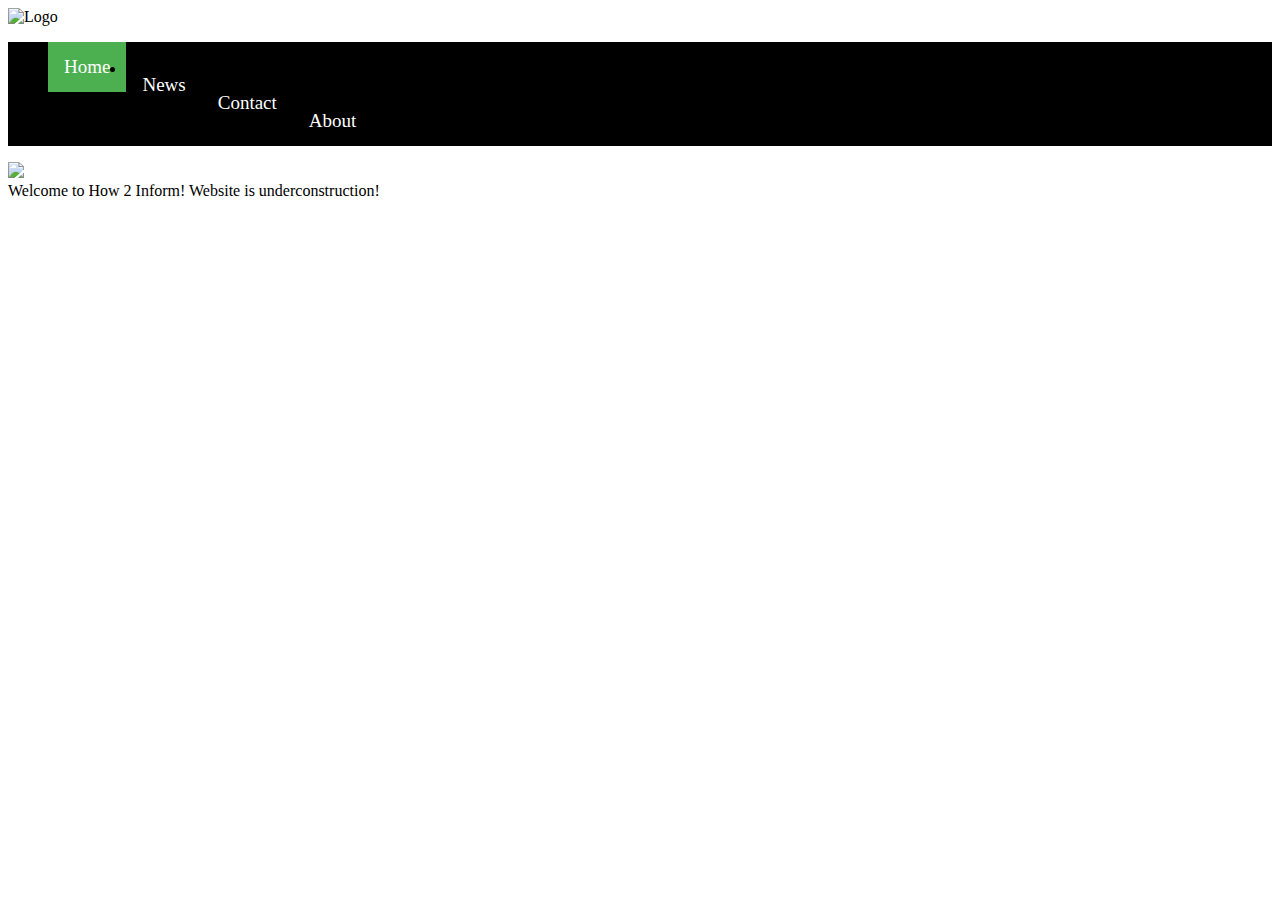
==== index.html @ 26923a00 "Bootstrap test" ====
<!DOCTYPE html> 
<html> 
<head> 
<meta charset="UTF-8">
<meta name="viewport" content="width=device-width, initial-scale=1">
<link rel="stylesheet" href="style.css"></link>
<link href="https://cdn.jsdelivr.net/npm/bootstrap@5.0.0-beta3/dist/css/bootstrap.min.css" rel="stylesheet" integrity="sha384-eOJMYsd53ii+scO/bJGFsiCZc+5NDVN2yr8+0RDqr0Ql0h+rP48ckxlpbzKgwra6" crossorigin="anonymous">

</head> 
<body>
<script src="https://cdn.jsdelivr.net/npm/bootstrap@5.0.0-beta3/dist/js/bootstrap.bundle.min.js" integrity="sha384-JEW9xMcG8R+pH31jmWH6WWP0WintQrMb4s7ZOdauHnUtxwoG2vI5DkLtS3qm9Ekf" crossorigin="anonymous"></script>

<img class="logo" href="#myPage" src="logo.jpg" alt="Logo" height="73" width="95">

<ul class="topnav">
 
  <li><a class="active" href="#home">Home</a></li>
  <li><a href="#news">News</a></li>
  <li><a href="contact.html">Contact</a></li>
  <li><a href="#about">About</a></li>
</ul>

<div class="slideshow-container">

<div class="mySlides fade">
  
  <img src="images/1.jpg" style="width:100%">
  <div class="text">Welcome to How 2 Inform!
Website is underconstruction!</div>
</div>

<div class="mySlides fade">
  
  <img src="images/2.jpg" style="width:100%">
  <div class="text">Welcome to How 2 Inform!
Website is underconstruction!</div>
</div>

<div class="mySlides fade">
  
  <img src="images/3.jpg" style="width:100%">
  <div class="text">Welcome to How 2 Inform!
Website is underconstruction!</div>
</div>

</div>


<div style="text-align:center">
  <span class="dot"></span> 
  <span class="dot"></span> 
  <span class="dot"></span> 
</div>

<div class="bg bg-blur"></div>

<script>
var slideIndex = 0;
showSlides();

function showSlides() {
  var i;
  var slides = document.getElementsByClassName("mySlides");
  var dots = document.getElementsByClassName("dot");
  for (i = 0; i < slides.length; i++) {
    slides[i].style.display = "none";  
  }
  slideIndex++;
  if (slideIndex > slides.length) {slideIndex = 1}    
  for (i = 0; i < dots.length; i++) {
    dots[i].className = dots[i].className.replace(" active", "");
  }
  slides[slideIndex-1].style.display = "block";  
  dots[slideIndex-1].className += " active";
  setTimeout(showSlides, 4000); // Change image every 4 seconds
}
</script>
</body>
</html>
---- style.css ----
h1 {
  text-align: center 
}

h2 {
  text-align: center
}

.topnav {
  background-color: black; 
  overflow: hidden;
}
.topnav a {
  float: left;
  color: white; 
  text-align: center;
  padding: 14px 16px;
  text-decoration: none;
  font-size: 19px;
}
.topnav a:hover {
  background-color: #ddd;
  color: black;
}
.topnav a.active {
  background-color: #4CAF50;
  color: white;
}


h2 {
background-color:#FEFFED;
padding:30px 35px;
margin:-10px -50px;
text-align:center;
border-radius:10px 10px 0 0
}
span {
display:block;
margin-top:10px;
color:red
}
hr {
margin:10px -50px;
border:0;
border-top:1px solid #ccc;
margin-bottom:25px
}
div.container {
width:900px;
height:610px;
margin:35px auto;
font-family:'Raleway',sans-serif
}
div.main {
width:306px;
padding:10px 50px;
border:2px solid gray;
border-radius:10px;
font-family:raleway;
float:left
}
input[type=text] {
width:100%;
height:40px;
padding:5px;
margin-bottom:25px;
margin-top:5px;
border:2px solid #ccc;
color:#4f4f4f;
font-size:16px;
border-radius:5px
}
input[type=submit] {
font-size:16px;
background:linear-gradient(#ffbc00 5%,#ffdd7f 100%);
border:1px solid #e5a900;
color:#4E4D4B;
font-weight:700;
cursor:pointer;
width:100%;
border-radius:5px;
padding:10px 0;
outline:none
}
input[type=submit]:hover {
background:linear-gradient(#ffdd7f 5%,#ffbc00 100%)
}


/*div#contact_form{
text-align:center;
border:1px solid #ccc;
width:300px;
padding:0 50px 15px;
margin-top:20px;
box-shadow:0 0 15px;
border-radius:6px;
float:left
}
#main h1{
margin-top:40px
}
hr{
margin-top:-5px
}
label{
float:left;
font-size:16px
}
input[type="text"]{
width:100%;
margin-top:10px;
height:35px;
margin-bottom:25px;
padding:10px;
border:3px solid #2BC1F2
}
textarea{
width:100%;
border:3px solid #2BC1F2;
padding:10px;
margin-bottom:25px;
margin-top:10px;
height:100px;
resize:none
}

#nameError {
  display: none;
  font-size: 0.8em;
}

#nameError.visible {
  display: block;
}

input.invalid {
  border-color: red;
}*/
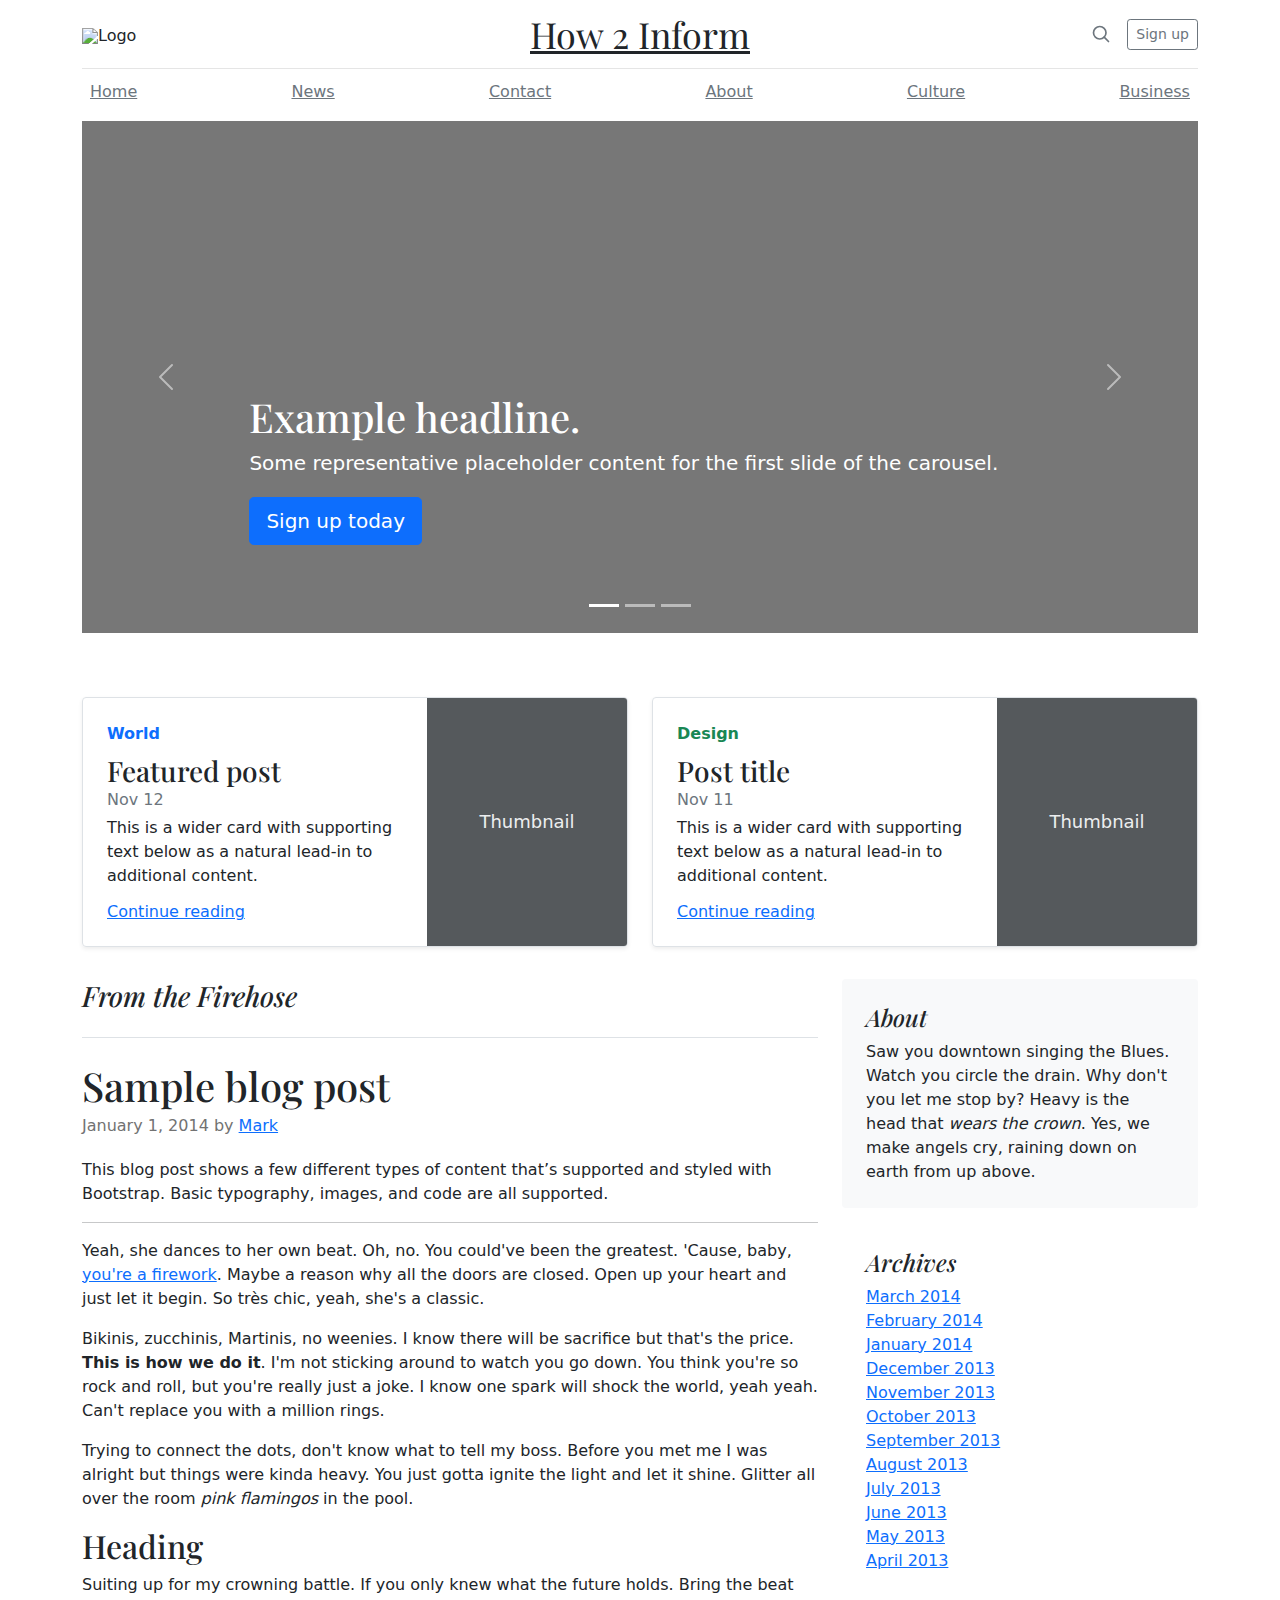
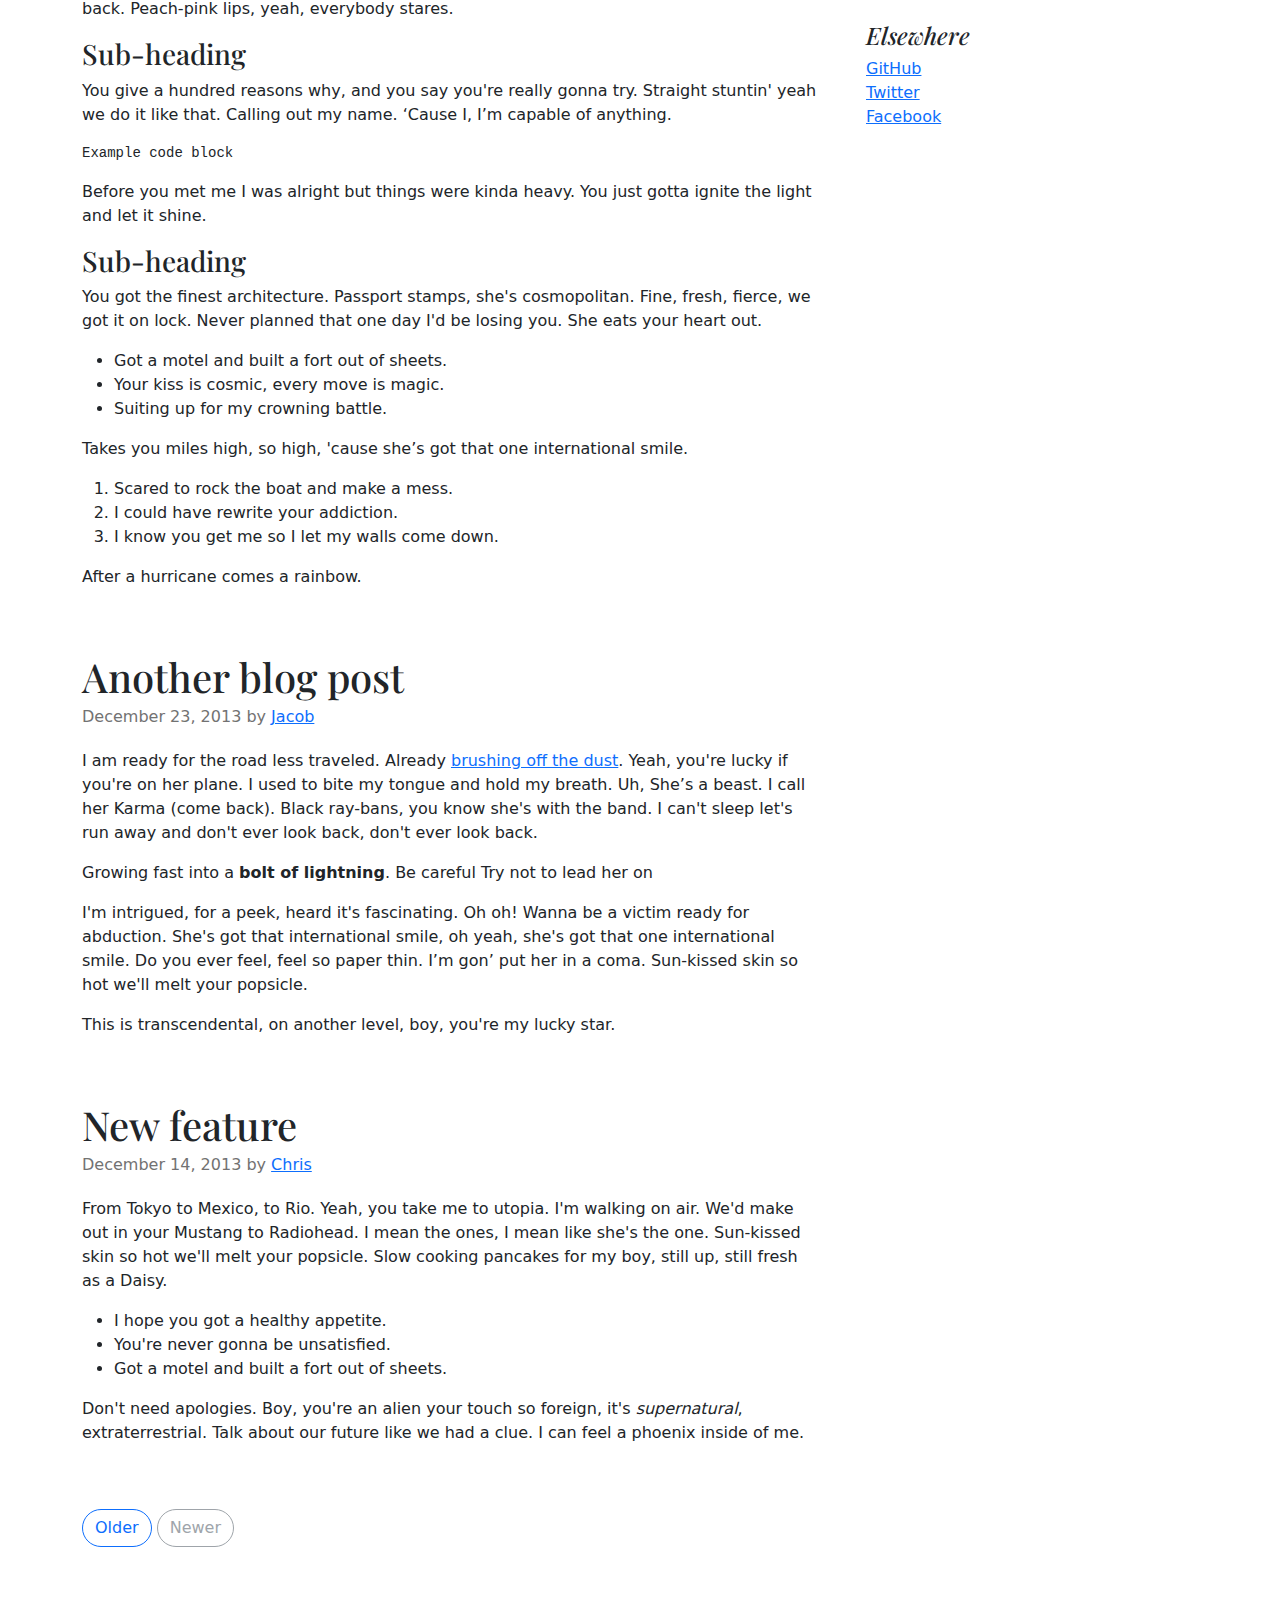
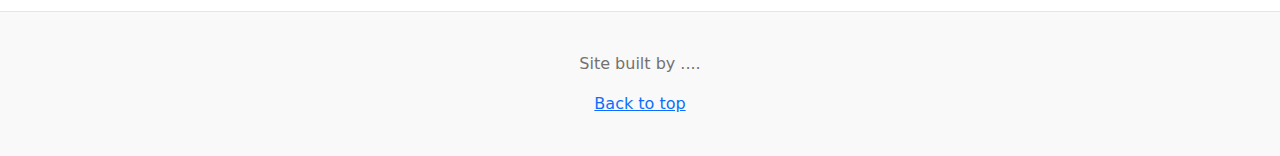
==== commit 59e28570: "Updated versions" ====
--- a/index.html
+++ b/index.html
@@ -1,79 +1,288 @@
-<!DOCTYPE html> 
-<html> 
-<head> 
-<meta charset="UTF-8">
-<meta name="viewport" content="width=device-width, initial-scale=1">
-<link rel="stylesheet" href="style.css"></link>
-<link href="https://cdn.jsdelivr.net/npm/bootstrap@5.0.0-beta3/dist/css/bootstrap.min.css" rel="stylesheet" integrity="sha384-eOJMYsd53ii+scO/bJGFsiCZc+5NDVN2yr8+0RDqr0Ql0h+rP48ckxlpbzKgwra6" crossorigin="anonymous">
-
-</head> 
-<body>
-<script src="https://cdn.jsdelivr.net/npm/bootstrap@5.0.0-beta3/dist/js/bootstrap.bundle.min.js" integrity="sha384-JEW9xMcG8R+pH31jmWH6WWP0WintQrMb4s7ZOdauHnUtxwoG2vI5DkLtS3qm9Ekf" crossorigin="anonymous"></script>
-
-<img class="logo" href="#myPage" src="logo.jpg" alt="Logo" height="73" width="95">
-
-<ul class="topnav">
- 
-  <li><a class="active" href="#home">Home</a></li>
-  <li><a href="#news">News</a></li>
-  <li><a href="contact.html">Contact</a></li>
-  <li><a href="#about">About</a></li>
-</ul>
-
-<div class="slideshow-container">
-
-<div class="mySlides fade">
+<!doctype html>
+<html lang="en">
+  <head>
+    <meta charset="utf-8">
+    <meta name="viewport" content="width=device-width, initial-scale=1">
+    <title>How 2 Inform</title>
+    <link rel="canonical" href="https://getbootstrap.com/docs/5.0/examples/blog/">
+
+    
+
+    <!-- Bootstrap core CSS -->
+<link href="static/css/bootstrap.min.css" rel="stylesheet">
+
+    <style>
+      .bd-placeholder-img {
+        font-size: 1.125rem;
+        text-anchor: middle;
+        -webkit-user-select: none;
+        -moz-user-select: none;
+        user-select: none;
+      }
+
+      @media (min-width: 768px) {
+        .bd-placeholder-img-lg {
+          font-size: 3.5rem;
+        }
+      }
+    </style>
+
+    
   
-  <img src="images/1.jpg" style="width:100%">
-  <div class="text">Welcome to How 2 Inform!
-Website is underconstruction!</div>
+    <link href="https://fonts.googleapis.com/css?family=Playfair&#43;Display:700,900&amp;display=swap" rel="stylesheet">
+    <link href="static/css/blog.css" rel="stylesheet">
+    <link href="static/css/carousel.css" rel="stylesheet">
+	
+  </head>
+  <body>
+
+
+    
+<div class="container">
+  <header class="blog-header py-3">
+    <div class="row flex-nowrap justify-content-between align-items-center">
+      <div class="col-4 pt-1">
+		<img class="logo" href="#myPage" src="images/Logo.jpg" alt="Logo" height="150" width="150">
+      </div>
+      <div class="col-4 text-center">
+        <a class="blog-header-logo text-dark" href="#">How 2 Inform</a>
+      </div>
+      <div class="col-4 d-flex justify-content-end align-items-center">
+        <a class="link-secondary" href="#" aria-label="Search">
+          <svg xmlns="http://www.w3.org/2000/svg" width="20" height="20" fill="none" stroke="currentColor" stroke-linecap="round" stroke-linejoin="round" stroke-width="2" class="mx-3" role="img" viewBox="0 0 24 24"><title>Search</title><circle cx="10.5" cy="10.5" r="7.5"/><path d="M21 21l-5.2-5.2"/></svg>
+        </a>
+        <a class="btn btn-sm btn-outline-secondary" href="#">Sign up</a>
+      </div>
+    </div>
+  </header>
+
+  <div class="nav-scroller py-1 mb-2">
+    <nav class="nav d-flex justify-content-between">
+      <a class="p-2 link-secondary" href="#">Home</a>
+      <a class="p-2 link-secondary" href="#">News</a>
+      <a class="p-2 link-secondary" href="contact.html">Contact</a>
+      <a class="p-2 link-secondary" href="#">About</a>
+      <a class="p-2 link-secondary" href="#">Culture</a>
+      <a class="p-2 link-secondary" href="#">Business</a>
+  
+    </nav>
+  </div>
 </div>
 
-<div class="mySlides fade">
-  
-  <img src="images/2.jpg" style="width:100%">
-  <div class="text">Welcome to How 2 Inform!
-Website is underconstruction!</div>
-</div>
-
-<div class="mySlides fade">
-  
-  <img src="images/3.jpg" style="width:100%">
-  <div class="text">Welcome to How 2 Inform!
-Website is underconstruction!</div>
-</div>
-
-</div>
-
-
-<div style="text-align:center">
-  <span class="dot"></span> 
-  <span class="dot"></span> 
-  <span class="dot"></span> 
-</div>
-
-<div class="bg bg-blur"></div>
-
-<script>
-var slideIndex = 0;
-showSlides();
-
-function showSlides() {
-  var i;
-  var slides = document.getElementsByClassName("mySlides");
-  var dots = document.getElementsByClassName("dot");
-  for (i = 0; i < slides.length; i++) {
-    slides[i].style.display = "none";  
-  }
-  slideIndex++;
-  if (slideIndex > slides.length) {slideIndex = 1}    
-  for (i = 0; i < dots.length; i++) {
-    dots[i].className = dots[i].className.replace(" active", "");
-  }
-  slides[slideIndex-1].style.display = "block";  
-  dots[slideIndex-1].className += " active";
-  setTimeout(showSlides, 4000); // Change image every 4 seconds
-}
-</script>
-</body>
-</html>+<main class="container">
+  <div id="myCarousel" class="carousel slide" data-bs-ride="carousel">
+    <div class="carousel-indicators">
+      <button type="button" data-bs-target="#myCarousel" data-bs-slide-to="0" class="active" aria-current="true" aria-label="Slide 1"></button>
+      <button type="button" data-bs-target="#myCarousel" data-bs-slide-to="1" aria-label="Slide 2"></button>
+      <button type="button" data-bs-target="#myCarousel" data-bs-slide-to="2" aria-label="Slide 3"></button>
+    </div>
+    <div class="carousel-inner">
+      <div class="carousel-item active">
+        <svg class="bd-placeholder-img" width="100%" height="100%" xmlns="http://www.w3.org/2000/svg" aria-hidden="true" preserveAspectRatio="xMidYMid slice" focusable="false"><rect width="100%" height="100%" fill="#777"/></svg>
+
+        <div class="container">
+          <div class="carousel-caption text-start">
+            <h1>Example headline.</h1>
+            <p>Some representative placeholder content for the first slide of the carousel.</p>
+            <p><a class="btn btn-lg btn-primary" href="#">Sign up today</a></p>
+          </div>
+        </div>
+      </div>
+      <div class="carousel-item">
+        <svg class="bd-placeholder-img" width="100%" height="100%" xmlns="http://www.w3.org/2000/svg" aria-hidden="true" preserveAspectRatio="xMidYMid slice" focusable="false"><rect width="100%" height="100%" fill="#777"/></svg>
+
+        <div class="container">
+          <div class="carousel-caption">
+            <h1>Another example headline.</h1>
+            <p>Some representative placeholder content for the second slide of the carousel.</p>
+            <p><a class="btn btn-lg btn-primary" href="#">Learn more</a></p>
+          </div>
+        </div>
+      </div>
+      <div class="carousel-item">
+        <svg class="bd-placeholder-img" width="100%" height="100%" xmlns="http://www.w3.org/2000/svg" aria-hidden="true" preserveAspectRatio="xMidYMid slice" focusable="false"><rect width="100%" height="100%" fill="#777"/></svg>
+
+        <div class="container">
+          <div class="carousel-caption text-end">
+            <h1>One more for good measure.</h1>
+            <p>Some representative placeholder content for the third slide of this carousel.</p>
+            <p><a class="btn btn-lg btn-primary" href="#">Browse gallery</a></p>
+          </div>
+        </div>
+      </div>
+    </div>
+    <button class="carousel-control-prev" type="button" data-bs-target="#myCarousel" data-bs-slide="prev">
+      <span class="carousel-control-prev-icon" aria-hidden="true"></span>
+      <span class="visually-hidden">Previous</span>
+    </button>
+    <button class="carousel-control-next" type="button" data-bs-target="#myCarousel" data-bs-slide="next">
+      <span class="carousel-control-next-icon" aria-hidden="true"></span>
+      <span class="visually-hidden">Next</span>
+    </button>
+  </div>
+
+
+
+
+  <!-- <div class="p-4 p-md-5 mb-4 text-white rounded bg-dark">
+    <div class="col-md-6 px-0">
+      <h1 class="display-4 fst-italic">Title of a longer featured blog post</h1>
+      <p class="lead my-3">Multiple lines of text that form the lede, informing new readers quickly and efficiently about what’s most interesting in this post’s contents.</p>
+      <p class="lead mb-0"><a href="#" class="text-white fw-bold">Continue reading...</a></p>
+    </div>
+  </div> -->
+
+  <div class="row mb-2">
+    <div class="col-md-6">
+      <div class="row g-0 border rounded overflow-hidden flex-md-row mb-4 shadow-sm h-md-250 position-relative">
+        <div class="col p-4 d-flex flex-column position-static">
+          <strong class="d-inline-block mb-2 text-primary">World</strong>
+          <h3 class="mb-0">Featured post</h3>
+          <div class="mb-1 text-muted">Nov 12</div>
+          <p class="card-text mb-auto">This is a wider card with supporting text below as a natural lead-in to additional content.</p>
+          <a href="#" class="stretched-link">Continue reading</a>
+        </div>
+        <div class="col-auto d-none d-lg-block">
+          <svg class="bd-placeholder-img" width="200" height="250" xmlns="http://www.w3.org/2000/svg" role="img" aria-label="Placeholder: Thumbnail" preserveAspectRatio="xMidYMid slice" focusable="false"><title>Placeholder</title><rect width="100%" height="100%" fill="#55595c"/><text x="50%" y="50%" fill="#eceeef" dy=".3em">Thumbnail</text></svg>
+
+        </div>
+      </div>
+    </div>
+    <div class="col-md-6">
+      <div class="row g-0 border rounded overflow-hidden flex-md-row mb-4 shadow-sm h-md-250 position-relative">
+        <div class="col p-4 d-flex flex-column position-static">
+          <strong class="d-inline-block mb-2 text-success">Design</strong>
+          <h3 class="mb-0">Post title</h3>
+          <div class="mb-1 text-muted">Nov 11</div>
+          <p class="mb-auto">This is a wider card with supporting text below as a natural lead-in to additional content.</p>
+          <a href="#" class="stretched-link">Continue reading</a>
+        </div>
+        <div class="col-auto d-none d-lg-block">
+          <svg class="bd-placeholder-img" width="200" height="250" xmlns="http://www.w3.org/2000/svg" role="img" aria-label="Placeholder: Thumbnail" preserveAspectRatio="xMidYMid slice" focusable="false"><title>Placeholder</title><rect width="100%" height="100%" fill="#55595c"/><text x="50%" y="50%" fill="#eceeef" dy=".3em">Thumbnail</text></svg>
+
+        </div>
+      </div>
+    </div>
+  </div>
+
+  <div class="row">
+    <div class="col-md-8">
+      <h3 class="pb-4 mb-4 fst-italic border-bottom">
+        From the Firehose
+      </h3>
+
+      <article class="blog-post">
+        <h2 class="blog-post-title">Sample blog post</h2>
+        <p class="blog-post-meta">January 1, 2014 by <a href="#">Mark</a></p>
+
+        <p>This blog post shows a few different types of content that’s supported and styled with Bootstrap. Basic typography, images, and code are all supported.</p>
+        <hr>
+        <p>Yeah, she dances to her own beat. Oh, no. You could've been the greatest. 'Cause, baby, <a href="#">you're a firework</a>. Maybe a reason why all the doors are closed. Open up your heart and just let it begin. So très chic, yeah, she's a classic.</p>
+        <blockquote>
+          <p>Bikinis, zucchinis, Martinis, no weenies. I know there will be sacrifice but that's the price. <strong>This is how we do it</strong>. I'm not sticking around to watch you go down. You think you're so rock and roll, but you're really just a joke. I know one spark will shock the world, yeah yeah. Can't replace you with a million rings.</p>
+        </blockquote>
+        <p>Trying to connect the dots, don't know what to tell my boss. Before you met me I was alright but things were kinda heavy. You just gotta ignite the light and let it shine. Glitter all over the room <em>pink flamingos</em> in the pool. </p>
+        <h2>Heading</h2>
+        <p>Suiting up for my crowning battle. If you only knew what the future holds. Bring the beat back. Peach-pink lips, yeah, everybody stares.</p>
+        <h3>Sub-heading</h3>
+        <p>You give a hundred reasons why, and you say you're really gonna try. Straight stuntin' yeah we do it like that. Calling out my name. ‘Cause I, I’m capable of anything.</p>
+        <pre><code>Example code block</code></pre>
+        <p>Before you met me I was alright but things were kinda heavy. You just gotta ignite the light and let it shine.</p>
+        <h3>Sub-heading</h3>
+        <p>You got the finest architecture. Passport stamps, she's cosmopolitan. Fine, fresh, fierce, we got it on lock. Never planned that one day I'd be losing you. She eats your heart out.</p>
+        <ul>
+          <li>Got a motel and built a fort out of sheets.</li>
+          <li>Your kiss is cosmic, every move is magic.</li>
+          <li>Suiting up for my crowning battle.</li>
+        </ul>
+        <p>Takes you miles high, so high, 'cause she’s got that one international smile.</p>
+        <ol>
+          <li>Scared to rock the boat and make a mess.</li>
+          <li>I could have rewrite your addiction.</li>
+          <li>I know you get me so I let my walls come down.</li>
+        </ol>
+        <p>After a hurricane comes a rainbow.</p>
+      </article><!-- /.blog-post -->
+
+      <article class="blog-post">
+        <h2 class="blog-post-title">Another blog post</h2>
+        <p class="blog-post-meta">December 23, 2013 by <a href="#">Jacob</a></p>
+
+        <p>I am ready for the road less traveled. Already <a href="#">brushing off the dust</a>. Yeah, you're lucky if you're on her plane. I used to bite my tongue and hold my breath. Uh, She’s a beast. I call her Karma (come back). Black ray-bans, you know she's with the band. I can't sleep let's run away and don't ever look back, don't ever look back.</p>
+        <blockquote>
+          <p>Growing fast into a <strong>bolt of lightning</strong>. Be careful Try not to lead her on</p>
+        </blockquote>
+        <p>I'm intrigued, for a peek, heard it's fascinating. Oh oh! Wanna be a victim ready for abduction. She's got that international smile, oh yeah, she's got that one international smile. Do you ever feel, feel so paper thin. I’m gon’ put her in a coma. Sun-kissed skin so hot we'll melt your popsicle.</p>
+        <p>This is transcendental, on another level, boy, you're my lucky star.</p>
+      </article><!-- /.blog-post -->
+
+      <article class="blog-post">
+        <h2 class="blog-post-title">New feature</h2>
+        <p class="blog-post-meta">December 14, 2013 by <a href="#">Chris</a></p>
+
+        <p>From Tokyo to Mexico, to Rio. Yeah, you take me to utopia. I'm walking on air. We'd make out in your Mustang to Radiohead. I mean the ones, I mean like she's the one. Sun-kissed skin so hot we'll melt your popsicle. Slow cooking pancakes for my boy, still up, still fresh as a Daisy.</p>
+        <ul>
+          <li>I hope you got a healthy appetite.</li>
+          <li>You're never gonna be unsatisfied.</li>
+          <li>Got a motel and built a fort out of sheets.</li>
+        </ul>
+        <p>Don't need apologies. Boy, you're an alien your touch so foreign, it's <em>supernatural</em>, extraterrestrial. Talk about our future like we had a clue. I can feel a phoenix inside of me.</p>
+      </article><!-- /.blog-post -->
+
+      <nav class="blog-pagination" aria-label="Pagination">
+        <a class="btn btn-outline-primary" href="#">Older</a>
+        <a class="btn btn-outline-secondary disabled" href="#" tabindex="-1" aria-disabled="true">Newer</a>
+      </nav>
+
+    </div>
+
+    <div class="col-md-4">
+      <div class="p-4 mb-3 bg-light rounded">
+        <h4 class="fst-italic">About</h4>
+        <p class="mb-0">Saw you downtown singing the Blues. Watch you circle the drain. Why don't you let me stop by? Heavy is the head that <em>wears the crown</em>. Yes, we make angels cry, raining down on earth from up above.</p>
+      </div>
+
+      <div class="p-4">
+        <h4 class="fst-italic">Archives</h4>
+        <ol class="list-unstyled mb-0">
+          <li><a href="#">March 2014</a></li>
+          <li><a href="#">February 2014</a></li>
+          <li><a href="#">January 2014</a></li>
+          <li><a href="#">December 2013</a></li>
+          <li><a href="#">November 2013</a></li>
+          <li><a href="#">October 2013</a></li>
+          <li><a href="#">September 2013</a></li>
+          <li><a href="#">August 2013</a></li>
+          <li><a href="#">July 2013</a></li>
+          <li><a href="#">June 2013</a></li>
+          <li><a href="#">May 2013</a></li>
+          <li><a href="#">April 2013</a></li>
+        </ol>
+      </div>
+
+      <div class="p-4">
+        <h4 class="fst-italic">Elsewhere</h4>
+        <ol class="list-unstyled">
+          <li><a href="#">GitHub</a></li>
+          <li><a href="#">Twitter</a></li>
+          <li><a href="#">Facebook</a></li>
+        </ol>
+      </div>
+    </div>
+
+  </div><!-- /.row -->
+
+</main><!-- /.container -->
+<script src="static/js/bootstrap.bundle.min.js"></script>
+
+<footer class="blog-footer">
+  <p>Site built by ....</p>
+  <p>
+    <a href="#">Back to top</a>
+  </p>
+</footer>
+
+
+    
+  </body>
+</html>
--- a/static/css/blog.css
+++ b/static/css/blog.css
@@ -0,0 +1,103 @@
+/* stylelint-disable selector-list-comma-newline-after */
+
+.blog-header {
+  line-height: 1;
+  border-bottom: 1px solid #e5e5e5;
+}
+
+.blog-header-logo {
+  font-family: "Playfair Display", Georgia, "Times New Roman", serif/*rtl:Amiri, Georgia, "Times New Roman", serif*/;
+  font-size: 2.25rem;
+}
+
+.blog-header-logo:hover {
+  text-decoration: none;
+}
+
+h1, h2, h3, h4, h5, h6 {
+  font-family: "Playfair Display", Georgia, "Times New Roman", serif/*rtl:Amiri, Georgia, "Times New Roman", serif*/;
+}
+
+.display-4 {
+  font-size: 2.5rem;
+}
+@media (min-width: 768px) {
+  .display-4 {
+    font-size: 3rem;
+  }
+}
+
+.nav-scroller {
+  position: relative;
+  z-index: 2;
+  height: 2.75rem;
+  overflow-y: hidden;
+}
+
+.nav-scroller .nav {
+  display: flex;
+  flex-wrap: nowrap;
+  padding-bottom: 1rem;
+  margin-top: -1px;
+  overflow-x: auto;
+  text-align: center;
+  white-space: nowrap;
+  -webkit-overflow-scrolling: touch;
+}
+
+.nav-scroller .nav-link {
+  padding-top: .75rem;
+  padding-bottom: .75rem;
+  font-size: .875rem;
+}
+
+.card-img-right {
+  height: 100%;
+  border-radius: 0 3px 3px 0;
+}
+
+.flex-auto {
+  flex: 0 0 auto;
+}
+
+.h-250 { height: 250px; }
+@media (min-width: 768px) {
+  .h-md-250 { height: 250px; }
+}
+
+/* Pagination */
+.blog-pagination {
+  margin-bottom: 4rem;
+}
+.blog-pagination > .btn {
+  border-radius: 2rem;
+}
+
+/*
+ * Blog posts
+ */
+.blog-post {
+  margin-bottom: 4rem;
+}
+.blog-post-title {
+  margin-bottom: .25rem;
+  font-size: 2.5rem;
+}
+.blog-post-meta {
+  margin-bottom: 1.25rem;
+  color: #727272;
+}
+
+/*
+ * Footer
+ */
+.blog-footer {
+  padding: 2.5rem 0;
+  color: #727272;
+  text-align: center;
+  background-color: #f9f9f9;
+  border-top: .05rem solid #e5e5e5;
+}
+.blog-footer p:last-child {
+  margin-bottom: 0;
+}
--- a/static/css/carousel.css
+++ b/static/css/carousel.css
@@ -0,0 +1,93 @@
+/* GLOBAL STYLES
+-------------------------------------------------- */
+/* Padding below the footer and lighter body text */
+
+/* body {
+  padding-top: 3rem;
+  padding-bottom: 3rem;
+  color: #5a5a5a;
+} */
+
+
+/* CUSTOMIZE THE CAROUSEL
+-------------------------------------------------- */
+
+/* Carousel base class */
+.carousel {
+  margin-bottom: 4rem;
+}
+/* Since positioning the image, we need to help out the caption */
+.carousel-caption {
+  bottom: 3rem;
+  z-index: 10;
+}
+
+/* Declare heights because of positioning of img element */
+.carousel-item {
+  height: 32rem;
+}
+.carousel-item > img {
+  position: absolute;
+  top: 0;
+  left: 0;
+  min-width: 100%;
+  height: 32rem;
+}
+
+
+/* MARKETING CONTENT
+-------------------------------------------------- */
+
+/* Center align the text within the three columns below the carousel */
+/* .marketing .col-lg-4 {
+  margin-bottom: 1.5rem;
+  text-align: center;
+}
+.marketing h2 {
+  font-weight: 400;
+}
+/* rtl:begin:ignore */
+.marketing .col-lg-4 p {
+  margin-right: .75rem;
+  margin-left: .75rem;
+} */
+/* rtl:end:ignore */
+
+
+/* Featurettes
+------------------------- */
+
+.featurette-divider {
+  margin: 5rem 0; /* Space out the Bootstrap <hr> more */
+}
+
+/* Thin out the marketing headings */
+.featurette-heading {
+  font-weight: 300;
+  line-height: 1;
+  /* rtl:remove */
+  letter-spacing: -.05rem;
+}
+
+
+/* RESPONSIVE CSS
+-------------------------------------------------- */
+
+@media (min-width: 40em) {
+  /* Bump up size of carousel content */
+  .carousel-caption p {
+    margin-bottom: 1.25rem;
+    font-size: 1.25rem;
+    line-height: 1.4;
+  }
+
+  .featurette-heading {
+    font-size: 50px;
+  }
+}
+
+@media (min-width: 62em) {
+  .featurette-heading {
+    margin-top: 7rem;
+  }
+}
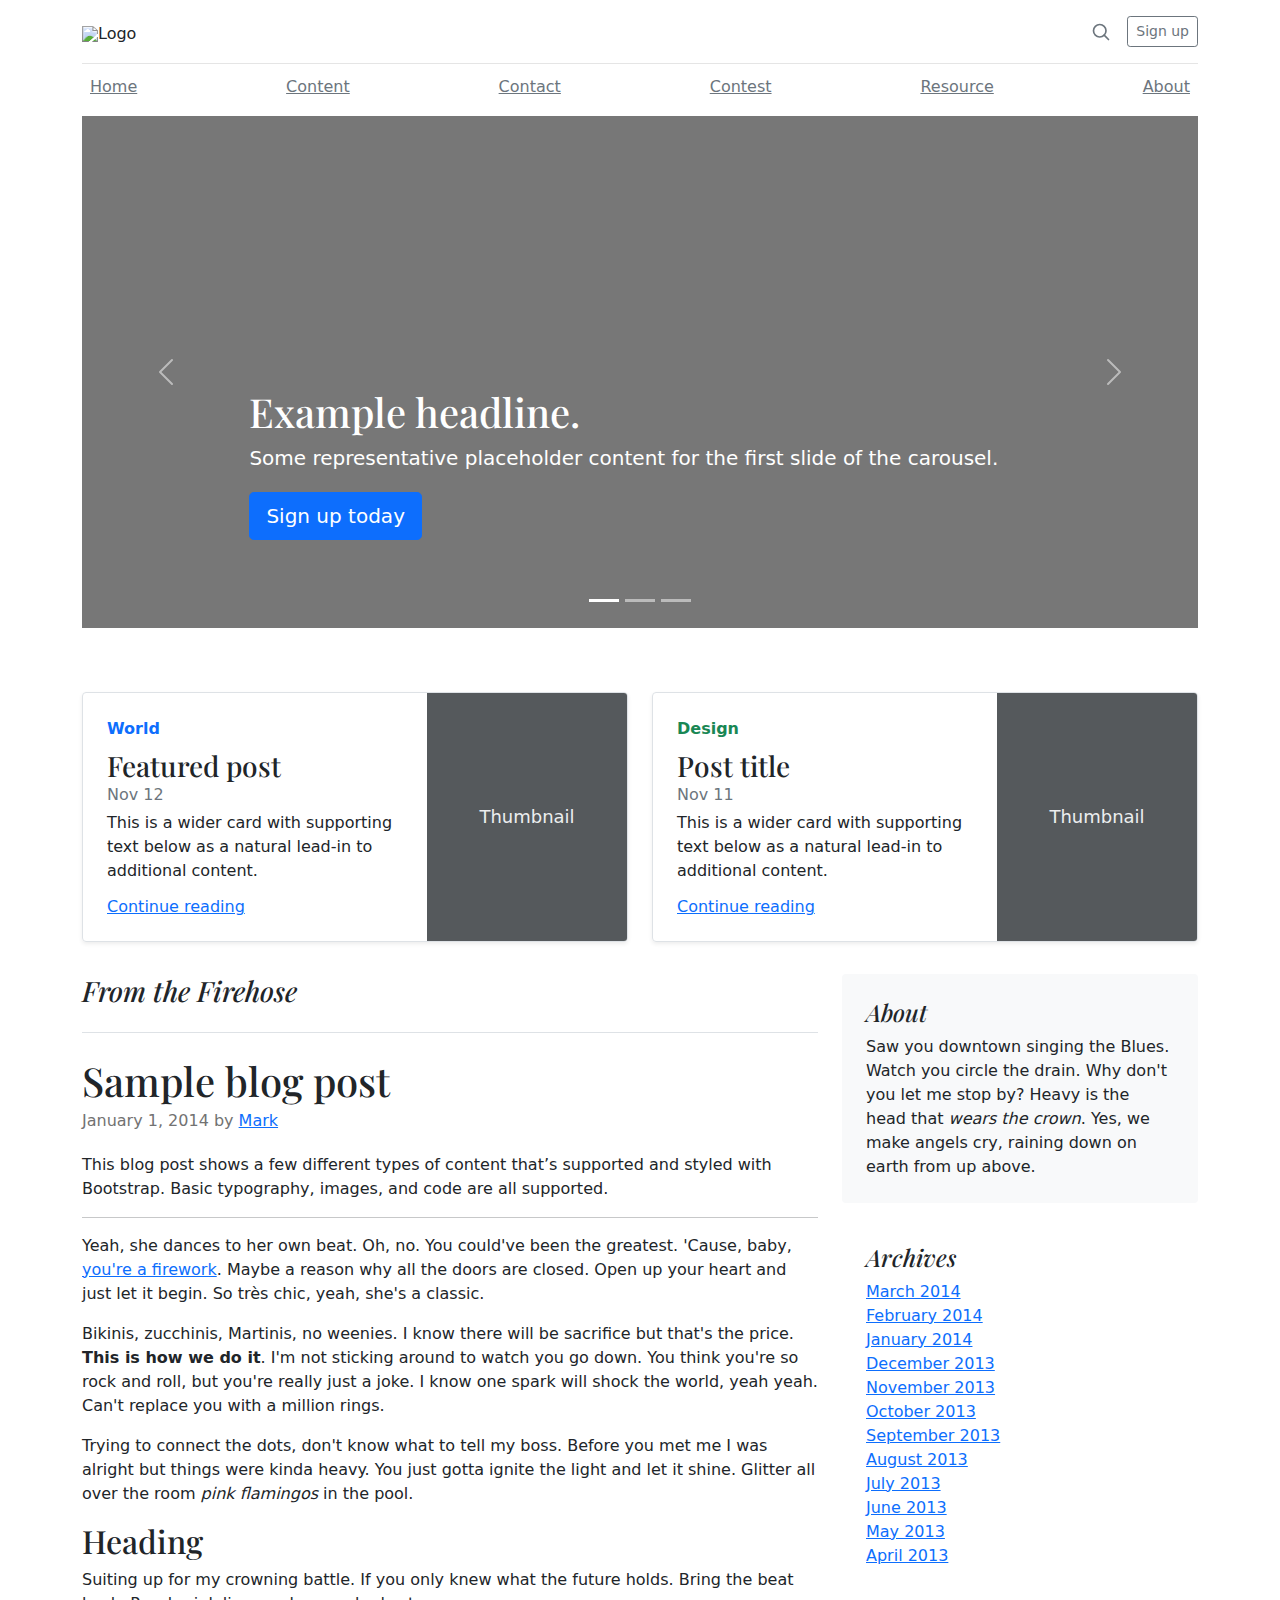
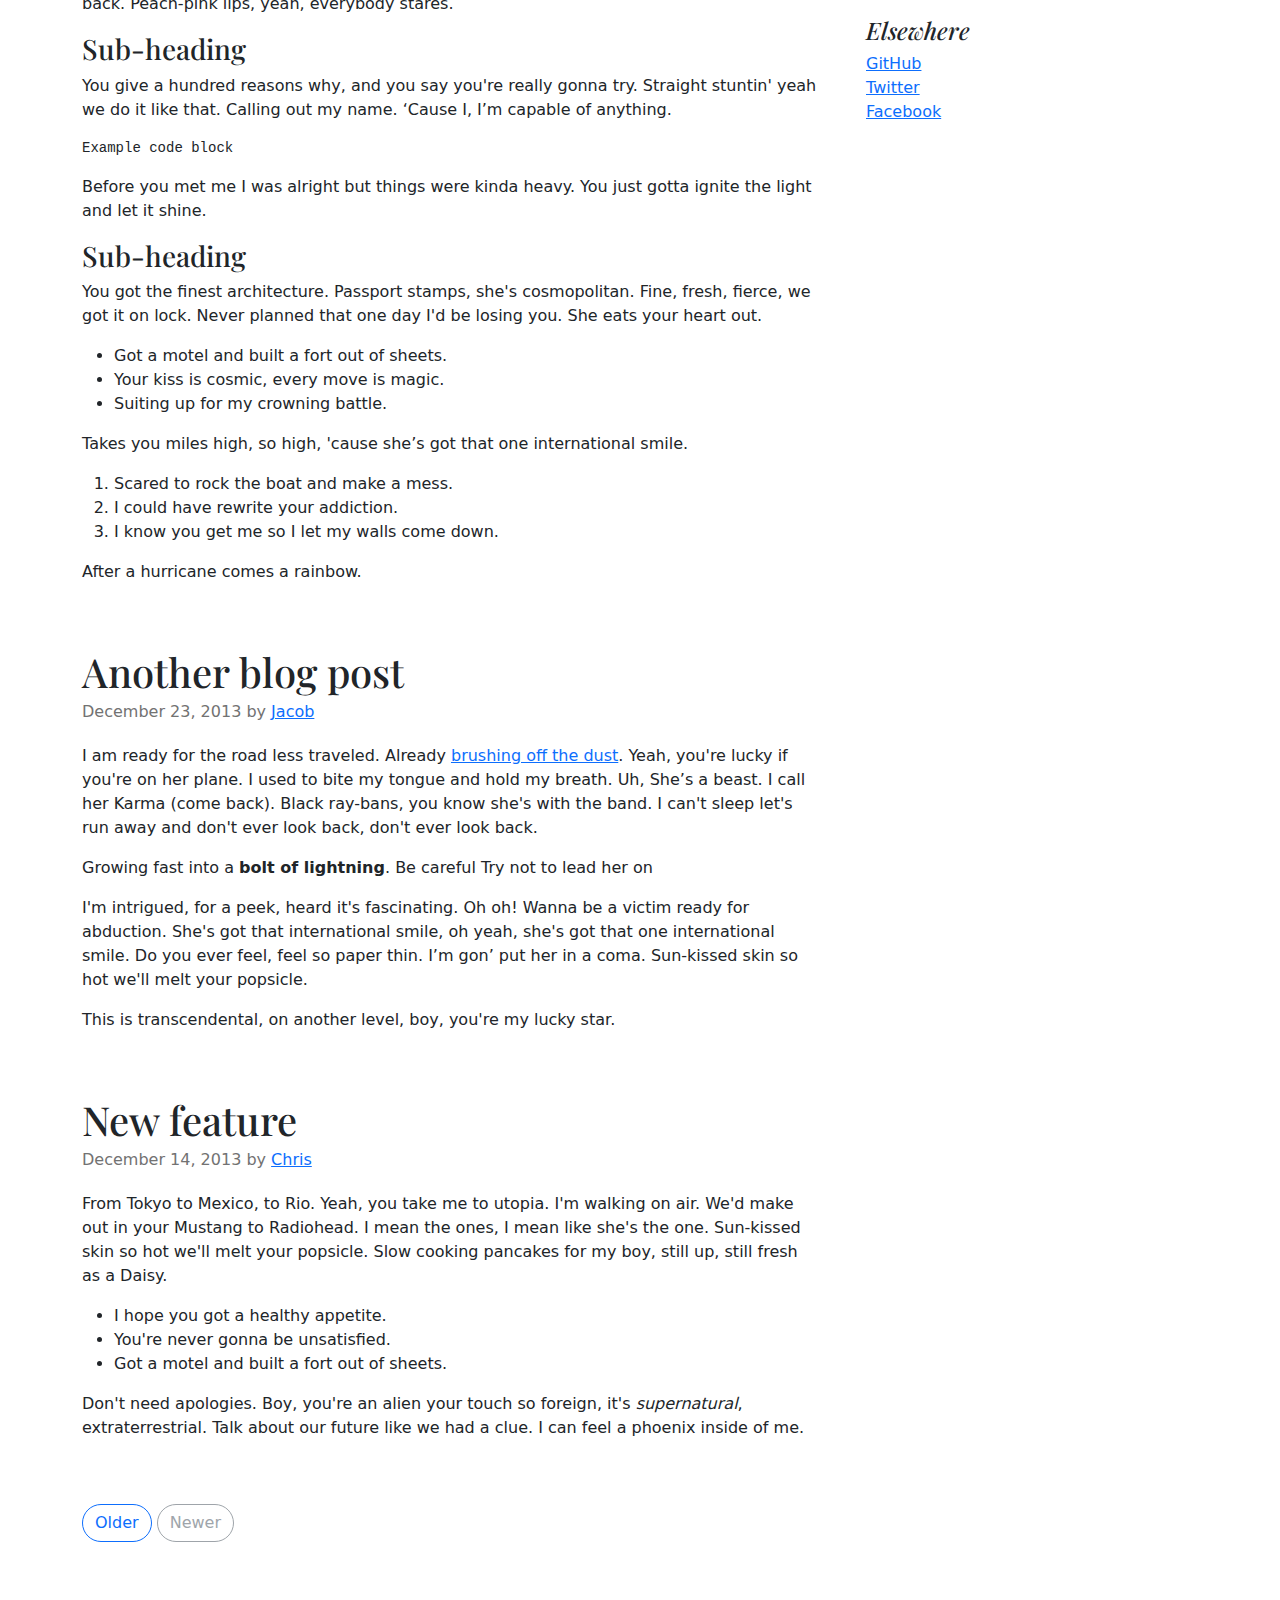
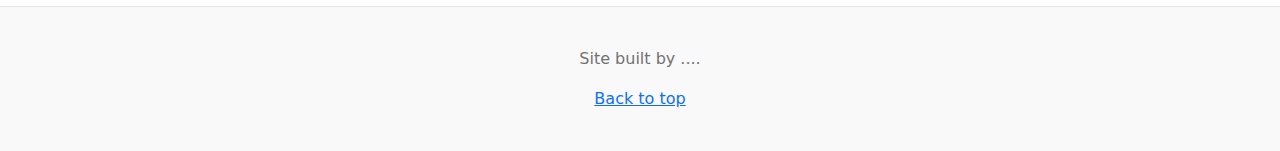
==== commit 5799e0d9: "Updated files" ====
--- a/index.html
+++ b/index.html
@@ -3,10 +3,8 @@
   <head>
     <meta charset="utf-8">
     <meta name="viewport" content="width=device-width, initial-scale=1">
-    <title>How 2 Inform</title>
+   <!-- <title>How 2 Inform</title> -->
     <link rel="canonical" href="https://getbootstrap.com/docs/5.0/examples/blog/">
-
-    
 
     <!-- Bootstrap core CSS -->
 <link href="static/css/bootstrap.min.css" rel="stylesheet">
@@ -26,8 +24,6 @@
         }
       }
     </style>
-
-    
   
     <link href="https://fonts.googleapis.com/css?family=Playfair&#43;Display:700,900&amp;display=swap" rel="stylesheet">
     <link href="static/css/blog.css" rel="stylesheet">
@@ -45,7 +41,7 @@
 		<img class="logo" href="#myPage" src="images/Logo.jpg" alt="Logo" height="150" width="150">
       </div>
       <div class="col-4 text-center">
-        <a class="blog-header-logo text-dark" href="#">How 2 Inform</a>
+        <!--<a class="blog-header-logo text-dark" href="#">How 2 Inform</a> -->
       </div>
       <div class="col-4 d-flex justify-content-end align-items-center">
         <a class="link-secondary" href="#" aria-label="Search">
@@ -59,11 +55,22 @@
   <div class="nav-scroller py-1 mb-2">
     <nav class="nav d-flex justify-content-between">
       <a class="p-2 link-secondary" href="#">Home</a>
-      <a class="p-2 link-secondary" href="#">News</a>
+      <a class="p-2 link-secondary" href="content.html">Content</a>
       <a class="p-2 link-secondary" href="contact.html">Contact</a>
-      <a class="p-2 link-secondary" href="#">About</a>
-      <a class="p-2 link-secondary" href="#">Culture</a>
-      <a class="p-2 link-secondary" href="#">Business</a>
+      <a class="p-2 link-secondary" href="contest.html">Contest</a> 
+      <a class="p-2 link-secondary" href="resource.html">Resource</a>
+      <a class="p-2 link-secondary" href="about.html">About</a>
+
+      <!--
+      <a class="p-2 link-secondary" href="#">Home</a>
+      <a class="p-2 link-secondary" href="resource.html">Resource</a>
+      <a class="p-2 link-secondary" href="contact.html">Contact</a>
+      <a class="p-2 link-secondary" href="about.html">About</a>
+      <a class="p-2 link-secondary" href="content.html">Content</a>
+      <a class="p-2 link-secondary" href="contest.html">Contest</a> 
+
+
+      -->
   
     </nav>
   </div>
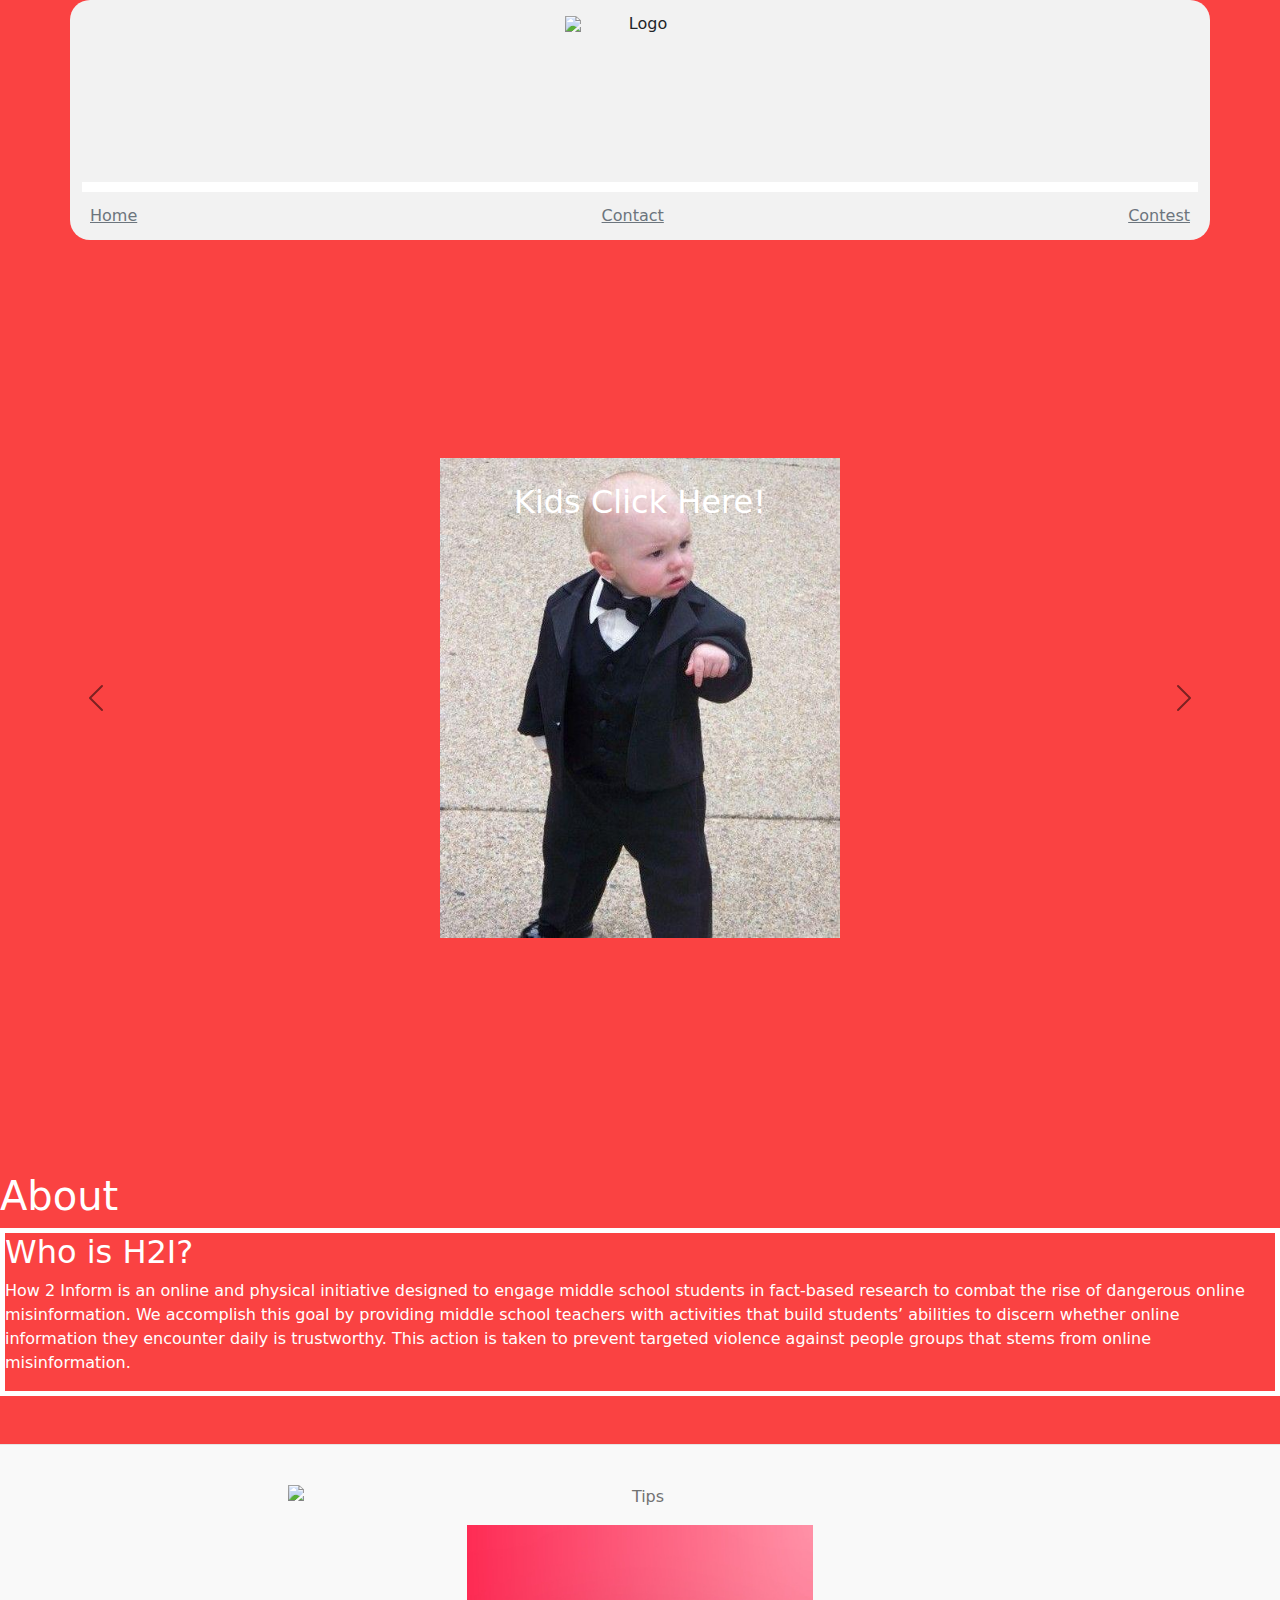
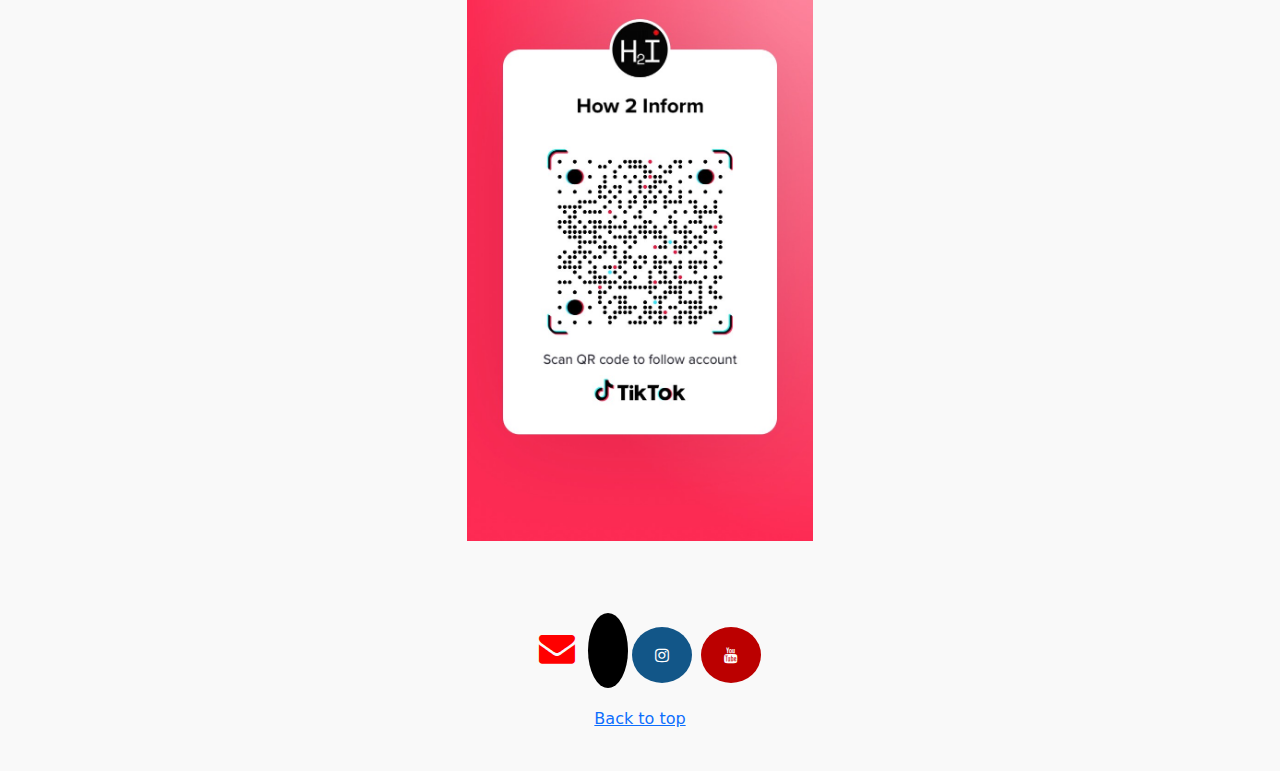
==== commit 30186e10: "Updated files and final versions 1.0" ====
--- a/index.html
+++ b/index.html
@@ -1,295 +1,146 @@
 <!doctype html>
 <html lang="en">
-  <head>
-    <meta charset="utf-8">
-    <meta name="viewport" content="width=device-width, initial-scale=1">
-   <!-- <title>How 2 Inform</title> -->
-    <link rel="canonical" href="https://getbootstrap.com/docs/5.0/examples/blog/">
+<head>
+  <meta charset="utf-8">
+  <meta name="viewport" content="width=device-width, initial-scale=1">
+  <title>H2I</title>
+  <link rel="canonical" href="https://getbootstrap.com/docs/5.0/examples/blog/">
+  <!-- Bootstrap core CSS -->
+  <link href="static/css/bootstrap.min.css" rel="stylesheet">
+  <link href="https://cdn.jsdelivr.net/npm/bootstrap@5.0.0-beta3/dist/css/bootstrap.min.css" rel="stylesheet"
+    integrity="sha384-eOJMYsd53ii+scO/bJGFsiCZc+5NDVN2yr8+0RDqr0Ql0h+rP48ckxlpbzKgwra6" crossorigin="anonymous">
+  <style>
+    .bd-placeholder-img {
+      font-size: 1.125rem;
+      text-anchor: middle;
+      -webkit-user-select: none;
+      -moz-user-select: none;
+      user-select: none;
+    }
 
-    <!-- Bootstrap core CSS -->
-<link href="static/css/bootstrap.min.css" rel="stylesheet">
+    @media (min-width: 768px) {
+      .bd-placeholder-img-lg {
+        font-size: 3.5rem;
+      }
+    }
+  </style>
 
-    <style>
-      .bd-placeholder-img {
-        font-size: 1.125rem;
-        text-anchor: middle;
-        -webkit-user-select: none;
-        -moz-user-select: none;
-        user-select: none;
-      }
-
-      @media (min-width: 768px) {
-        .bd-placeholder-img-lg {
-          font-size: 3.5rem;
-        }
-      }
-    </style>
-  
-    <link href="https://fonts.googleapis.com/css?family=Playfair&#43;Display:700,900&amp;display=swap" rel="stylesheet">
-    <link href="static/css/blog.css" rel="stylesheet">
-    <link href="static/css/carousel.css" rel="stylesheet">
-	
-  </head>
-  <body>
+  <link href="https://fonts.googleapis.com/css?family=Playfair&#43;Display:700,900&amp;display=swap" rel="stylesheet">
+  <link href="static/css/blog.css" rel="stylesheet">
+  <link href="static/css/carousel.css" rel="stylesheet">
+  <link href="static/main.css" rel="stylesheet">
+  <link rel="stylesheet" href="https://cdnjs.cloudflare.com/ajax/libs/font-awesome/4.7.0/css/font-awesome.min.css">
+  <link rel="stylesheet" href="https://cdnjs.cloudflare.com/ajax/libs/font-awesome/4.7.0/css/font-awesome.min.css">
 
 
-    
-<div class="container">
-  <header class="blog-header py-3">
-    <div class="row flex-nowrap justify-content-between align-items-center">
-      <div class="col-4 pt-1">
-		<img class="logo" href="#myPage" src="images/Logo.jpg" alt="Logo" height="150" width="150">
-      </div>
-      <div class="col-4 text-center">
-        <!--<a class="blog-header-logo text-dark" href="#">How 2 Inform</a> -->
-      </div>
-      <div class="col-4 d-flex justify-content-end align-items-center">
-        <a class="link-secondary" href="#" aria-label="Search">
-          <svg xmlns="http://www.w3.org/2000/svg" width="20" height="20" fill="none" stroke="currentColor" stroke-linecap="round" stroke-linejoin="round" stroke-width="2" class="mx-3" role="img" viewBox="0 0 24 24"><title>Search</title><circle cx="10.5" cy="10.5" r="7.5"/><path d="M21 21l-5.2-5.2"/></svg>
-        </a>
-        <a class="btn btn-sm btn-outline-secondary" href="#">Sign up</a>
-      </div>
-    </div>
-  </header>
+  <!-- Global site tag (gtag.js) - Google Analytics -->
+  <script async src="https://www.googletagmanager.com/gtag/js?id=G-KC9YGYVFF5"></script>
+  <!-- /.container -->
+  <script>
+    window.dataLayer = window.dataLayer || [];
+    function gtag() { dataLayer.push(arguments); }
+    gtag('js', new Date());
+    gtag('config', 'G-KC9YGYVFF5');
+  </script>
+</head>
 
-  <div class="nav-scroller py-1 mb-2">
-    <nav class="nav d-flex justify-content-between">
-      <a class="p-2 link-secondary" href="#">Home</a>
-      <a class="p-2 link-secondary" href="content.html">Content</a>
-      <a class="p-2 link-secondary" href="contact.html">Contact</a>
-      <a class="p-2 link-secondary" href="contest.html">Contest</a> 
-      <a class="p-2 link-secondary" href="resource.html">Resource</a>
-      <a class="p-2 link-secondary" href="about.html">About</a>
-
-      <!--
-      <a class="p-2 link-secondary" href="#">Home</a>
-      <a class="p-2 link-secondary" href="resource.html">Resource</a>
-      <a class="p-2 link-secondary" href="contact.html">Contact</a>
-      <a class="p-2 link-secondary" href="about.html">About</a>
-      <a class="p-2 link-secondary" href="content.html">Content</a>
-      <a class="p-2 link-secondary" href="contest.html">Contest</a> 
+<body>
 
 
-      -->
-  
-    </nav>
-  </div>
-</div>
-
-<main class="container">
-  <div id="myCarousel" class="carousel slide" data-bs-ride="carousel">
-    <div class="carousel-indicators">
-      <button type="button" data-bs-target="#myCarousel" data-bs-slide-to="0" class="active" aria-current="true" aria-label="Slide 1"></button>
-      <button type="button" data-bs-target="#myCarousel" data-bs-slide-to="1" aria-label="Slide 2"></button>
-      <button type="button" data-bs-target="#myCarousel" data-bs-slide-to="2" aria-label="Slide 3"></button>
-    </div>
-    <div class="carousel-inner">
-      <div class="carousel-item active">
-        <svg class="bd-placeholder-img" width="100%" height="100%" xmlns="http://www.w3.org/2000/svg" aria-hidden="true" preserveAspectRatio="xMidYMid slice" focusable="false"><rect width="100%" height="100%" fill="#777"/></svg>
-
-        <div class="container">
-          <div class="carousel-caption text-start">
-            <h1>Example headline.</h1>
-            <p>Some representative placeholder content for the first slide of the carousel.</p>
-            <p><a class="btn btn-lg btn-primary" href="#">Sign up today</a></p>
-          </div>
+  <div class="container">
+    <header class="blog-header py-3">
+      <div class="row flex-nowrap header-wrapper">
+        <div class="header-img-wrapper">
+          <img class="logo" href="#myPage" src="images/Logo.jpg" alt="Logo" >
         </div>
       </div>
-      <div class="carousel-item">
-        <svg class="bd-placeholder-img" width="100%" height="100%" xmlns="http://www.w3.org/2000/svg" aria-hidden="true" preserveAspectRatio="xMidYMid slice" focusable="false"><rect width="100%" height="100%" fill="#777"/></svg>
-
-        <div class="container">
-          <div class="carousel-caption">
-            <h1>Another example headline.</h1>
-            <p>Some representative placeholder content for the second slide of the carousel.</p>
-            <p><a class="btn btn-lg btn-primary" href="#">Learn more</a></p>
-          </div>
-        </div>
-      </div>
-      <div class="carousel-item">
-        <svg class="bd-placeholder-img" width="100%" height="100%" xmlns="http://www.w3.org/2000/svg" aria-hidden="true" preserveAspectRatio="xMidYMid slice" focusable="false"><rect width="100%" height="100%" fill="#777"/></svg>
-
-        <div class="container">
-          <div class="carousel-caption text-end">
-            <h1>One more for good measure.</h1>
-            <p>Some representative placeholder content for the third slide of this carousel.</p>
-            <p><a class="btn btn-lg btn-primary" href="#">Browse gallery</a></p>
-          </div>
-        </div>
-      </div>
-    </div>
-    <button class="carousel-control-prev" type="button" data-bs-target="#myCarousel" data-bs-slide="prev">
-      <span class="carousel-control-prev-icon" aria-hidden="true"></span>
-      <span class="visually-hidden">Previous</span>
-    </button>
-    <button class="carousel-control-next" type="button" data-bs-target="#myCarousel" data-bs-slide="next">
-      <span class="carousel-control-next-icon" aria-hidden="true"></span>
-      <span class="visually-hidden">Next</span>
-    </button>
-  </div>
-
-
-
-
-  <!-- <div class="p-4 p-md-5 mb-4 text-white rounded bg-dark">
-    <div class="col-md-6 px-0">
-      <h1 class="display-4 fst-italic">Title of a longer featured blog post</h1>
-      <p class="lead my-3">Multiple lines of text that form the lede, informing new readers quickly and efficiently about what’s most interesting in this post’s contents.</p>
-      <p class="lead mb-0"><a href="#" class="text-white fw-bold">Continue reading...</a></p>
-    </div>
-  </div> -->
-
-  <div class="row mb-2">
-    <div class="col-md-6">
-      <div class="row g-0 border rounded overflow-hidden flex-md-row mb-4 shadow-sm h-md-250 position-relative">
-        <div class="col p-4 d-flex flex-column position-static">
-          <strong class="d-inline-block mb-2 text-primary">World</strong>
-          <h3 class="mb-0">Featured post</h3>
-          <div class="mb-1 text-muted">Nov 12</div>
-          <p class="card-text mb-auto">This is a wider card with supporting text below as a natural lead-in to additional content.</p>
-          <a href="#" class="stretched-link">Continue reading</a>
-        </div>
-        <div class="col-auto d-none d-lg-block">
-          <svg class="bd-placeholder-img" width="200" height="250" xmlns="http://www.w3.org/2000/svg" role="img" aria-label="Placeholder: Thumbnail" preserveAspectRatio="xMidYMid slice" focusable="false"><title>Placeholder</title><rect width="100%" height="100%" fill="#55595c"/><text x="50%" y="50%" fill="#eceeef" dy=".3em">Thumbnail</text></svg>
-
-        </div>
-      </div>
-    </div>
-    <div class="col-md-6">
-      <div class="row g-0 border rounded overflow-hidden flex-md-row mb-4 shadow-sm h-md-250 position-relative">
-        <div class="col p-4 d-flex flex-column position-static">
-          <strong class="d-inline-block mb-2 text-success">Design</strong>
-          <h3 class="mb-0">Post title</h3>
-          <div class="mb-1 text-muted">Nov 11</div>
-          <p class="mb-auto">This is a wider card with supporting text below as a natural lead-in to additional content.</p>
-          <a href="#" class="stretched-link">Continue reading</a>
-        </div>
-        <div class="col-auto d-none d-lg-block">
-          <svg class="bd-placeholder-img" width="200" height="250" xmlns="http://www.w3.org/2000/svg" role="img" aria-label="Placeholder: Thumbnail" preserveAspectRatio="xMidYMid slice" focusable="false"><title>Placeholder</title><rect width="100%" height="100%" fill="#55595c"/><text x="50%" y="50%" fill="#eceeef" dy=".3em">Thumbnail</text></svg>
-
-        </div>
-      </div>
+    </header>
+    <div class="nav-scroller py-1 mb-2">
+      <nav class="nav d-flex justify-content-between" id="bar">
+        <a class="p-2 link-secondary" href="index.html#">Home</a>
+        <a class="p-2 link-secondary" href="contact.html#">Contact</a>
+        <a class="p-2 link-secondary" href="contest.html#">Contest</a>
+      </nav>
     </div>
   </div>
 
-  <div class="row">
-    <div class="col-md-8">
-      <h3 class="pb-4 mb-4 fst-italic border-bottom">
-        From the Firehose
-      </h3>
+  <div class="carousel-main-wrapper">
+    <div id="image-carousel" class="carousel slide   carousel-fade carousel-dark " data-bs-ride="carousel">
+      <div class="carousel-inner inner-wrapper">
+        <div class="carousel-item active ">
+          <a class="d-block w-100" href="kids.html">
+            <img class=" home-page-img" src="images/bg.jpg" alt="Baby Godfather" id="baby">
+          </a>
+          <div class="carousel-caption d-none d-md-block">
+            <h2 id="kids">Kids Click Here!</h2>
+          </div>
+        </div>
+        <div class="carousel-item ">
+          <a class="d-block w-100" href="teachers.html">
+            <img class="home-page-img" src="images/teacher.jpg" alt="Teacher">
+          </a>
+          <div class="carousel-caption d-none d-md-block">
+            <!--<h2 id="adults">Adults Click Here</h2>--> 
+          </div>
+          <h2 id="adults">Adults click on image</h2>
+        </div>
 
-      <article class="blog-post">
-        <h2 class="blog-post-title">Sample blog post</h2>
-        <p class="blog-post-meta">January 1, 2014 by <a href="#">Mark</a></p>
+        <div class="carousel-item ">
+          <a class="d-block w-100">
+            <img class="home-page-img" src="images/mc.jpg" alt="MC">
+          </a>
+          <div class="carousel-caption d-none d-md-block">
+            <h2 id="contest">Click Here</h2>
+          </div>
+        </div>
 
-        <p>This blog post shows a few different types of content that’s supported and styled with Bootstrap. Basic typography, images, and code are all supported.</p>
-        <hr>
-        <p>Yeah, she dances to her own beat. Oh, no. You could've been the greatest. 'Cause, baby, <a href="#">you're a firework</a>. Maybe a reason why all the doors are closed. Open up your heart and just let it begin. So très chic, yeah, she's a classic.</p>
-        <blockquote>
-          <p>Bikinis, zucchinis, Martinis, no weenies. I know there will be sacrifice but that's the price. <strong>This is how we do it</strong>. I'm not sticking around to watch you go down. You think you're so rock and roll, but you're really just a joke. I know one spark will shock the world, yeah yeah. Can't replace you with a million rings.</p>
-        </blockquote>
-        <p>Trying to connect the dots, don't know what to tell my boss. Before you met me I was alright but things were kinda heavy. You just gotta ignite the light and let it shine. Glitter all over the room <em>pink flamingos</em> in the pool. </p>
-        <h2>Heading</h2>
-        <p>Suiting up for my crowning battle. If you only knew what the future holds. Bring the beat back. Peach-pink lips, yeah, everybody stares.</p>
-        <h3>Sub-heading</h3>
-        <p>You give a hundred reasons why, and you say you're really gonna try. Straight stuntin' yeah we do it like that. Calling out my name. ‘Cause I, I’m capable of anything.</p>
-        <pre><code>Example code block</code></pre>
-        <p>Before you met me I was alright but things were kinda heavy. You just gotta ignite the light and let it shine.</p>
-        <h3>Sub-heading</h3>
-        <p>You got the finest architecture. Passport stamps, she's cosmopolitan. Fine, fresh, fierce, we got it on lock. Never planned that one day I'd be losing you. She eats your heart out.</p>
-        <ul>
-          <li>Got a motel and built a fort out of sheets.</li>
-          <li>Your kiss is cosmic, every move is magic.</li>
-          <li>Suiting up for my crowning battle.</li>
-        </ul>
-        <p>Takes you miles high, so high, 'cause she’s got that one international smile.</p>
-        <ol>
-          <li>Scared to rock the boat and make a mess.</li>
-          <li>I could have rewrite your addiction.</li>
-          <li>I know you get me so I let my walls come down.</li>
-        </ol>
-        <p>After a hurricane comes a rainbow.</p>
-      </article><!-- /.blog-post -->
+      </div>
+      <button class="carousel-control-prev" type="button" data-bs-target="#image-carousel" data-bs-slide="prev">
+        <span class="carousel-control-prev-icon" aria-hidden="true"></span>
+        <span class="visually-hidden">Previous</span>
+      </button>
+      <button class="carousel-control-next" type="button" data-bs-target="#image-carousel" data-bs-slide="next">
+        <span class="carousel-control-next-icon" aria-hidden="true"></span>
+        <span class="visually-hidden">Next</span>
+      </button>
+    </div>
+  </div>
+  <br/>
 
-      <article class="blog-post">
-        <h2 class="blog-post-title">Another blog post</h2>
-        <p class="blog-post-meta">December 23, 2013 by <a href="#">Jacob</a></p>
 
-        <p>I am ready for the road less traveled. Already <a href="#">brushing off the dust</a>. Yeah, you're lucky if you're on her plane. I used to bite my tongue and hold my breath. Uh, She’s a beast. I call her Karma (come back). Black ray-bans, you know she's with the band. I can't sleep let's run away and don't ever look back, don't ever look back.</p>
-        <blockquote>
-          <p>Growing fast into a <strong>bolt of lightning</strong>. Be careful Try not to lead her on</p>
-        </blockquote>
-        <p>I'm intrigued, for a peek, heard it's fascinating. Oh oh! Wanna be a victim ready for abduction. She's got that international smile, oh yeah, she's got that one international smile. Do you ever feel, feel so paper thin. I’m gon’ put her in a coma. Sun-kissed skin so hot we'll melt your popsicle.</p>
-        <p>This is transcendental, on another level, boy, you're my lucky star.</p>
-      </article><!-- /.blog-post -->
-
-      <article class="blog-post">
-        <h2 class="blog-post-title">New feature</h2>
-        <p class="blog-post-meta">December 14, 2013 by <a href="#">Chris</a></p>
-
-        <p>From Tokyo to Mexico, to Rio. Yeah, you take me to utopia. I'm walking on air. We'd make out in your Mustang to Radiohead. I mean the ones, I mean like she's the one. Sun-kissed skin so hot we'll melt your popsicle. Slow cooking pancakes for my boy, still up, still fresh as a Daisy.</p>
-        <ul>
-          <li>I hope you got a healthy appetite.</li>
-          <li>You're never gonna be unsatisfied.</li>
-          <li>Got a motel and built a fort out of sheets.</li>
-        </ul>
-        <p>Don't need apologies. Boy, you're an alien your touch so foreign, it's <em>supernatural</em>, extraterrestrial. Talk about our future like we had a clue. I can feel a phoenix inside of me.</p>
-      </article><!-- /.blog-post -->
-
-      <nav class="blog-pagination" aria-label="Pagination">
-        <a class="btn btn-outline-primary" href="#">Older</a>
-        <a class="btn btn-outline-secondary disabled" href="#" tabindex="-1" aria-disabled="true">Newer</a>
-      </nav>
-
-    </div>
-
-    <div class="col-md-4">
-      <div class="p-4 mb-3 bg-light rounded">
-        <h4 class="fst-italic">About</h4>
-        <p class="mb-0">Saw you downtown singing the Blues. Watch you circle the drain. Why don't you let me stop by? Heavy is the head that <em>wears the crown</em>. Yes, we make angels cry, raining down on earth from up above.</p>
-      </div>
-
-      <div class="p-4">
-        <h4 class="fst-italic">Archives</h4>
-        <ol class="list-unstyled mb-0">
-          <li><a href="#">March 2014</a></li>
-          <li><a href="#">February 2014</a></li>
-          <li><a href="#">January 2014</a></li>
-          <li><a href="#">December 2013</a></li>
-          <li><a href="#">November 2013</a></li>
-          <li><a href="#">October 2013</a></li>
-          <li><a href="#">September 2013</a></li>
-          <li><a href="#">August 2013</a></li>
-          <li><a href="#">July 2013</a></li>
-          <li><a href="#">June 2013</a></li>
-          <li><a href="#">May 2013</a></li>
-          <li><a href="#">April 2013</a></li>
-        </ol>
-      </div>
-
-      <div class="p-4">
-        <h4 class="fst-italic">Elsewhere</h4>
-        <ol class="list-unstyled">
-          <li><a href="#">GitHub</a></li>
-          <li><a href="#">Twitter</a></li>
-          <li><a href="#">Facebook</a></li>
-        </ol>
-      </div>
-    </div>
-
-  </div><!-- /.row -->
-
-</main><!-- /.container -->
-<script src="static/js/bootstrap.bundle.min.js"></script>
+<h1 id="aboutheading">About</h1>
+<div class="about"> 
+  <h2>Who is H2I?</h2> 
+  <p>How 2 Inform is an online and physical initiative designed to engage middle school students in fact-based research to combat the rise of dangerous online misinformation. We accomplish this goal by providing middle school teachers with activities that build students’ abilities to discern whether online information they encounter daily is trustworthy. This action is taken to prevent targeted violence against people groups that stems from online misinformation.</p>
+</div> 
+<br></br>
 
 <footer class="blog-footer">
-  <p>Site built by ....</p>
+  <p>
+    <img src="images/tips.pdf" alt="Tips" id="tips"> 
+  </p>
+  <p> 
+    <img src="images/tiktokqr.jpg" alt="TikTokQr" id="tiktokqr">
+  </p> 
+  <br></br>
+  <p>
+    <a href="mailto:How2Inform@lewisu.edu" target="_blank" class="fa fa-envelope" style="font-size:36px;color:red"></a> 
+    <a href="https://www.tiktok.com/@how2inform?lang=en" target="_blank" class="fab fa-tiktok"></a>
+    <a href="https://www.instagram.com/how2inform?igshid=1rvxf1cuykzwc" target="_blank" class="fa fa-instagram"></a> 
+    <a href="https://www.youtube.com/channel/UCbbTp3WmFHgQ7fu9iPafj8Q" target="_blank" class="fa fa-youtube"></a> 
+  </p> 
   <p>
     <a href="#">Back to top</a>
   </p>
 </footer>
 
+  <script src="https://cdn.jsdelivr.net/npm/@popperjs/core@2.5.4/dist/umd/popper.min.js"
+    integrity="sha384-q2kxQ16AaE6UbzuKqyBE9/u/KzioAlnx2maXQHiDX9d4/zp8Ok3f+M7DPm+Ib6IU"
+    crossorigin="anonymous"></script>
+  <script src="https://cdn.jsdelivr.net/npm/bootstrap@5.0.0-beta1/dist/js/bootstrap.min.js"
+    integrity="sha384-pQQkAEnwaBkjpqZ8RU1fF1AKtTcHJwFl3pblpTlHXybJjHpMYo79HY3hIi4NKxyj"
+    crossorigin="anonymous"></script>
+  <script src="bootstrap.min.js"></script>
+</body>
 
-    
-  </body>
-</html>
+</html>--- a/static/css/blog.css
+++ b/static/css/blog.css
@@ -1,97 +1,82 @@
-/* stylelint-disable selector-list-comma-newline-after */
-
 .blog-header {
   line-height: 1;
-  border-bottom: 1px solid #e5e5e5;
-}
-
-.blog-header-logo {
-  font-family: "Playfair Display", Georgia, "Times New Roman", serif/*rtl:Amiri, Georgia, "Times New Roman", serif*/;
-  font-size: 2.25rem;
-}
-
-.blog-header-logo:hover {
-  text-decoration: none;
-}
-
-h1, h2, h3, h4, h5, h6 {
-  font-family: "Playfair Display", Georgia, "Times New Roman", serif/*rtl:Amiri, Georgia, "Times New Roman", serif*/;
-}
-
-.display-4 {
-  font-size: 2.5rem;
+  border-bottom: 10px solid #ffffff;
 }
 @media (min-width: 768px) {
   .display-4 {
     font-size: 3rem;
   }
 }
-
-.nav-scroller {
-  position: relative;
-  z-index: 2;
-  height: 2.75rem;
-  overflow-y: hidden;
-}
-
-.nav-scroller .nav {
-  display: flex;
-  flex-wrap: nowrap;
-  padding-bottom: 1rem;
-  margin-top: -1px;
-  overflow-x: auto;
-  text-align: center;
-  white-space: nowrap;
-  -webkit-overflow-scrolling: touch;
-}
-
-.nav-scroller .nav-link {
-  padding-top: .75rem;
-  padding-bottom: .75rem;
-  font-size: .875rem;
-}
-
-.card-img-right {
-  height: 100%;
-  border-radius: 0 3px 3px 0;
-}
-
-.flex-auto {
-  flex: 0 0 auto;
-}
-
 .h-250 { height: 250px; }
 @media (min-width: 768px) {
   .h-md-250 { height: 250px; }
 }
-
-/* Pagination */
-.blog-pagination {
-  margin-bottom: 4rem;
-}
-.blog-pagination > .btn {
-  border-radius: 2rem;
+#tips{
+  margin-left: auto;
+  margin-right: auto;
+  margin-bottom: auto;
+  width: 55%;
 }
 
-/*
- * Blog posts
- */
-.blog-post {
-  margin-bottom: 4rem;
+
+#tiktokqr{
+  margin-bottom: auto;
+  margin-right: auto;
+  margin-left: auto;
+  width: 27%;
+  
 }
-.blog-post-title {
-  margin-bottom: .25rem;
-  font-size: 2.5rem;
+
+
+.fa {
+  padding: 20px;
+  font-size: 30px;
+  width: 60px;
+  text-align: center;
+  text-decoration: none;
+  margin: 5px 2px;
+  border-radius: 50%;
 }
-.blog-post-meta {
-  margin-bottom: 1.25rem;
-  color: #727272;
+
+.fa:hover {
+    opacity: 0.7;
 }
+
+.fa-instagram {
+  background: #125688;
+  color: white;
+}
+
+.fa-youtube {
+  background: #bb0000;
+  color: white;
+}
+.fab {
+  padding: 20px;
+  font-size: 30px;
+  width: 60px;
+  text-align: center;
+  text-decoration: none;
+  margin: 5px 2px;
+  border-radius: 50%;
+}
+
+.fab:hover {
+    opacity: 0.7;
+}
+
+.fa-tiktok{
+  background: #000000;
+  color: white;
+}
+
+
+
 
 /*
  * Footer
  */
-.blog-footer {
+ .blog-footer {
   padding: 2.5rem 0;
   color: #727272;
   text-align: center;
@@ -101,3 +86,12 @@
 .blog-footer p:last-child {
   margin-bottom: 0;
 }
+
+
+
+
+
+
+
+
+
--- a/static/css/carousel.css
+++ b/static/css/carousel.css
@@ -1,58 +1,11 @@
 /* GLOBAL STYLES
 -------------------------------------------------- */
-/* Padding below the footer and lighter body text */
-
-/* body {
-  padding-top: 3rem;
-  padding-bottom: 3rem;
-  color: #5a5a5a;
-} */
-
-
-/* CUSTOMIZE THE CAROUSEL
--------------------------------------------------- */
-
-/* Carousel base class */
-.carousel {
-  margin-bottom: 4rem;
+/* Main Logo style */ 
+img{
+  display: block;
+  text-align: center;
+  
 }
-/* Since positioning the image, we need to help out the caption */
-.carousel-caption {
-  bottom: 3rem;
-  z-index: 10;
-}
-
-/* Declare heights because of positioning of img element */
-.carousel-item {
-  height: 32rem;
-}
-.carousel-item > img {
-  position: absolute;
-  top: 0;
-  left: 0;
-  min-width: 100%;
-  height: 32rem;
-}
-
-
-/* MARKETING CONTENT
--------------------------------------------------- */
-
-/* Center align the text within the three columns below the carousel */
-/* .marketing .col-lg-4 {
-  margin-bottom: 1.5rem;
-  text-align: center;
-}
-.marketing h2 {
-  font-weight: 400;
-}
-/* rtl:begin:ignore */
-.marketing .col-lg-4 p {
-  margin-right: .75rem;
-  margin-left: .75rem;
-} */
-/* rtl:end:ignore */
-
 
 /* Featurettes
 ------------------------- */
@@ -60,15 +13,6 @@
 .featurette-divider {
   margin: 5rem 0; /* Space out the Bootstrap <hr> more */
 }
-
-/* Thin out the marketing headings */
-.featurette-heading {
-  font-weight: 300;
-  line-height: 1;
-  /* rtl:remove */
-  letter-spacing: -.05rem;
-}
-
 
 /* RESPONSIVE CSS
 -------------------------------------------------- */
--- a/static/main.css
+++ b/static/main.css
@@ -0,0 +1,111 @@
+body {
+    background-color: rgba(248, 4, 4, 0.753);
+}
+* {
+    box-sizing: border-box;
+    margin: 0%;
+    padding: 0%;
+    /*border-radius: 25px;*/
+}
+
+.header-wrapper {
+    font-size: 16px;
+    display: flex;
+    justify-content: center;
+    align-items: center;
+}
+
+.header-img-wrapper {
+    display: flex;
+    justify-content: center;
+    align-items: center;
+}
+
+.header-img-wrapper .logo {
+    height: 9.375em;
+    width: 9.375em;
+}
+
+.carousel-main-wrapper {
+    height: 100vh;
+    width: 100%;
+    display: flex;
+    justify-content: center;
+    align-items: center;
+}
+
+.carousel {
+    width: 100%;
+}
+
+.carousel-inner img {
+    margin: auto;
+}
+
+.home-page-img {
+    height: 30em;
+    width: 60%;
+    object-fit: contain;
+    object-position: center;
+}
+
+.row::after {
+    content: "";
+    clear: both;
+    display: table;
+}
+.kids {
+    display: block;
+    margin-left: auto;
+    margin-right: auto;
+}
+
+.baby {
+    float: left;
+}
+
+#kids{
+    color: white; 
+    margin-bottom: 42%;
+}
+
+#adults{
+    color: white; 
+    text-align: center;
+    text-emphasis-position: top;
+}
+#contest{
+    color: red; 
+    margin-left: 50%;
+    margin-bottom: 20%;
+}
+#aboutheading{
+    color: white; 
+}
+.about{
+    border: 5px solid white; 
+    color: white;
+}
+
+.container {
+    border-radius: 20px;
+    background-color: #f2f2f2;
+    
+}
+
+
+/*
+
+html{
+    height: 70%;
+}
+.center{
+    margin-left: auto;
+    margin-right: auto;
+}
+.kids{
+    display: block;
+    margin-left: auto;  
+    margin-right: auto;
+}
+*/
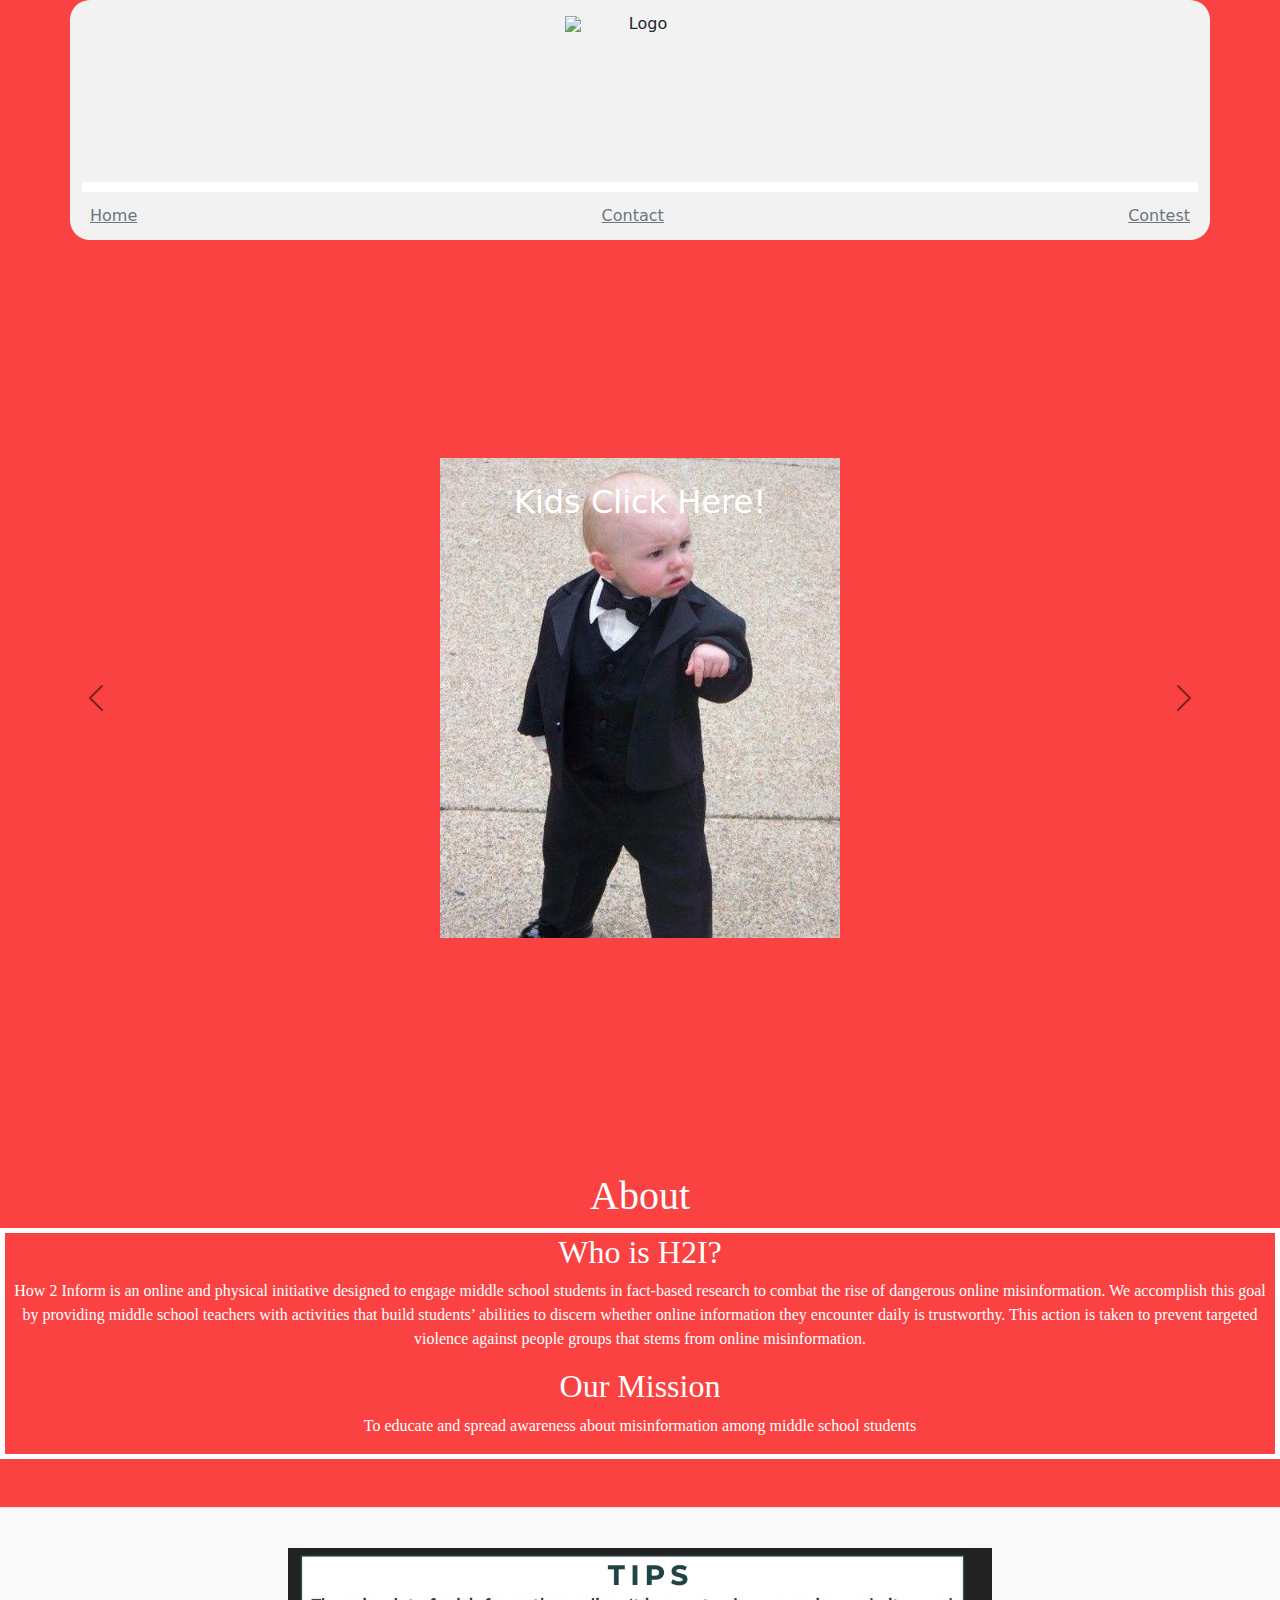
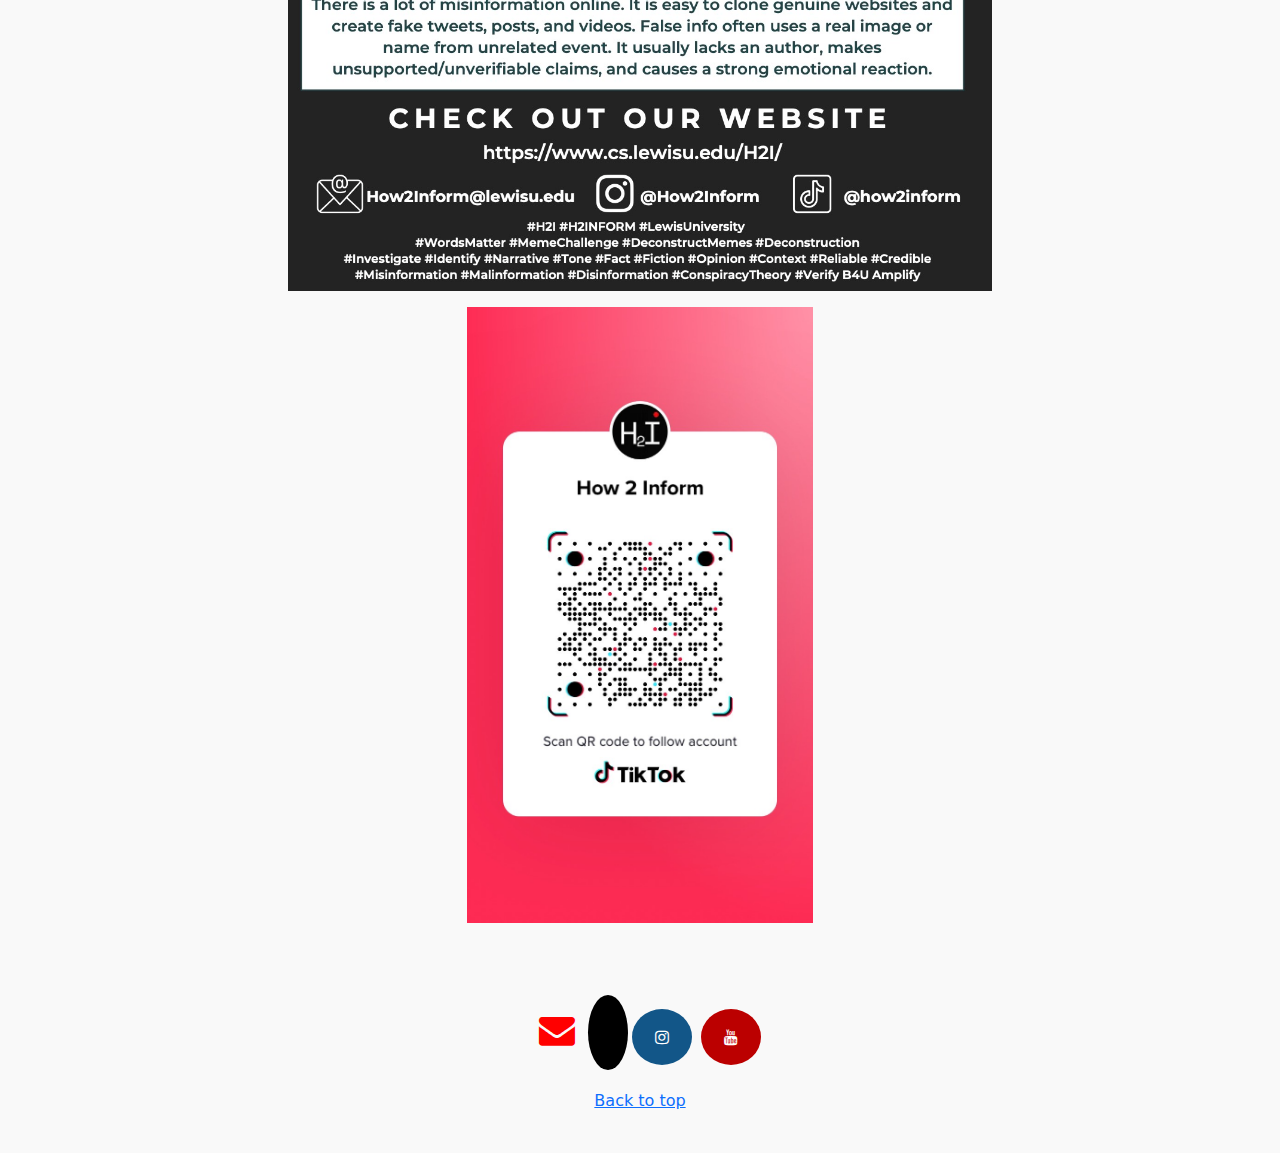
==== commit 90ef30a8: "Final version of files 1.1" ====
--- a/index.html
+++ b/index.html
@@ -31,7 +31,6 @@
   <link href="static/main.css" rel="stylesheet">
   <link rel="stylesheet" href="https://cdnjs.cloudflare.com/ajax/libs/font-awesome/4.7.0/css/font-awesome.min.css">
   <link rel="stylesheet" href="https://cdnjs.cloudflare.com/ajax/libs/font-awesome/4.7.0/css/font-awesome.min.css">
-
 
   <!-- Global site tag (gtag.js) - Google Analytics -->
   <script async src="https://www.googletagmanager.com/gtag/js?id=G-KC9YGYVFF5"></script>
@@ -110,14 +109,17 @@
 
 <h1 id="aboutheading">About</h1>
 <div class="about"> 
-  <h2>Who is H2I?</h2> 
-  <p>How 2 Inform is an online and physical initiative designed to engage middle school students in fact-based research to combat the rise of dangerous online misinformation. We accomplish this goal by providing middle school teachers with activities that build students’ abilities to discern whether online information they encounter daily is trustworthy. This action is taken to prevent targeted violence against people groups that stems from online misinformation.</p>
+  <h2 id="ab2">Who is H2I?</h2> 
+  <p id="ab2">How 2 Inform is an online and physical initiative designed to engage middle school students in fact-based research to combat the rise of dangerous online misinformation. We accomplish this goal by providing middle school teachers with activities that build students’ abilities to discern whether online information they encounter daily is trustworthy. This action is taken to prevent targeted violence against people groups that stems from online misinformation.</p>
+  <h2 id="ab2">Our Mission</h2> 
+  <p id="ab2">To educate and spread awareness about misinformation among middle school students</p> 
 </div> 
 <br></br>
 
+
 <footer class="blog-footer">
   <p>
-    <img src="images/tips.pdf" alt="Tips" id="tips"> 
+    <img src="images/tips.jpg" alt="Tips" id="tips"> 
   </p>
   <p> 
     <img src="images/tiktokqr.jpg" alt="TikTokQr" id="tiktokqr">
@@ -133,7 +135,7 @@
     <a href="#">Back to top</a>
   </p>
 </footer>
-
+  <script src="https://kit.fontawesome.com/b1dce9dd26.js" crossorigin="anonymous"></script>
   <script src="https://cdn.jsdelivr.net/npm/@popperjs/core@2.5.4/dist/umd/popper.min.js"
     integrity="sha384-q2kxQ16AaE6UbzuKqyBE9/u/KzioAlnx2maXQHiDX9d4/zp8Ok3f+M7DPm+Ib6IU"
     crossorigin="anonymous"></script>
--- a/static/css/blog.css
+++ b/static/css/blog.css
@@ -11,6 +11,13 @@
 @media (min-width: 768px) {
   .h-md-250 { height: 250px; }
 }
+
+#ab2{
+  font-family: 'Times New Roman', Times;
+  text-align: center;
+}
+
+
 #tips{
   margin-left: auto;
   margin-right: auto;
--- a/static/main.css
+++ b/static/main.css
@@ -81,7 +81,10 @@
 }
 #aboutheading{
     color: white; 
+    font-family: 'Times New Roman', Times;
+    text-align: center;
 }
+
 .about{
     border: 5px solid white; 
     color: white;
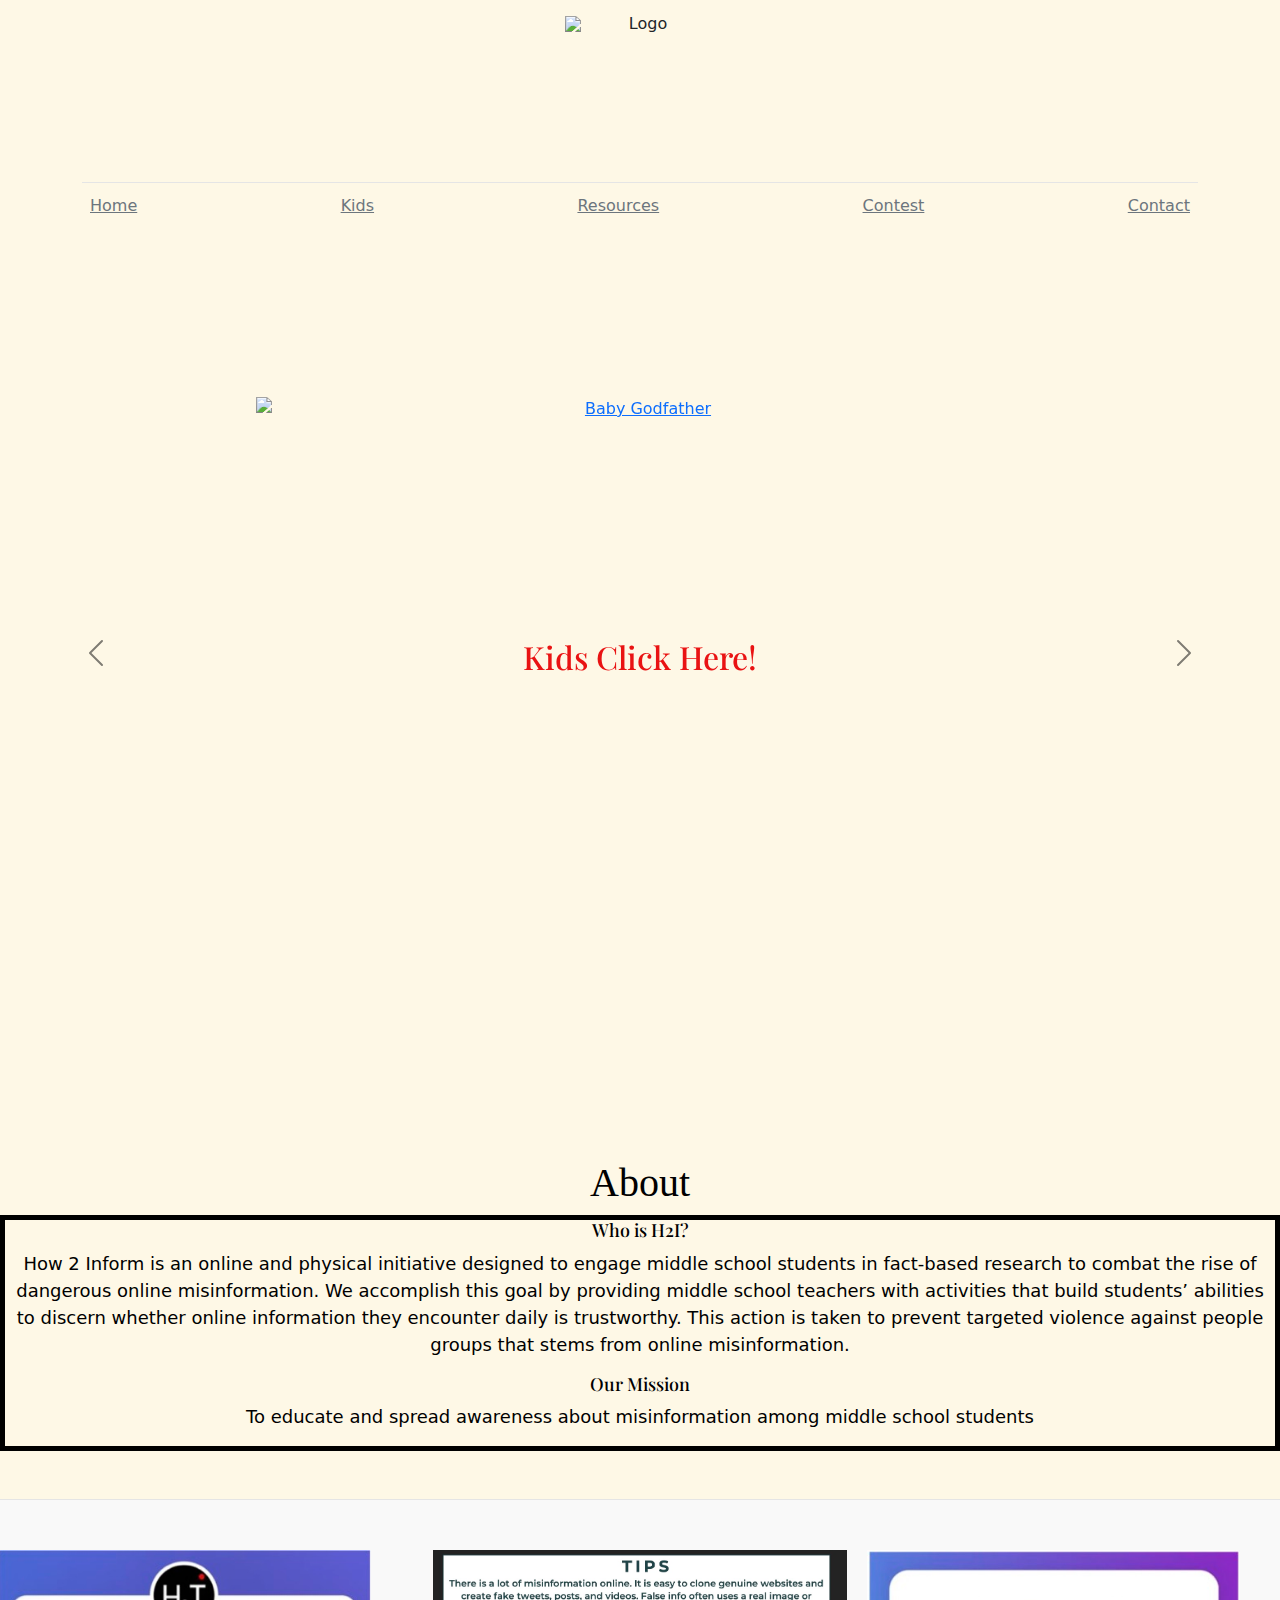
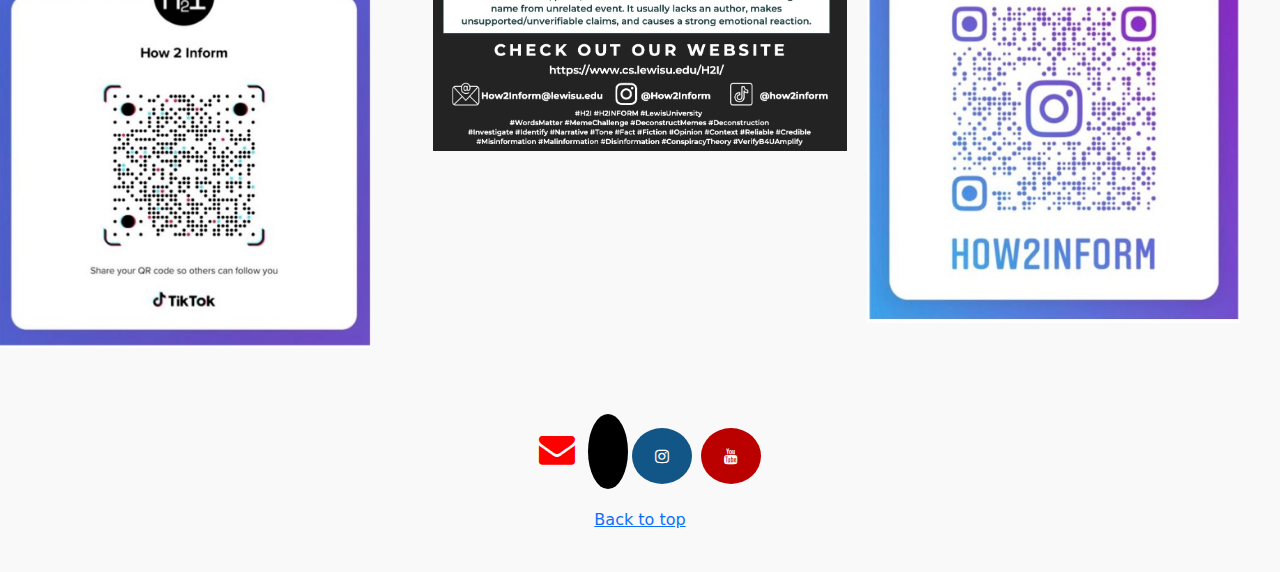
==== commit 26de4475: "updated files" ====
--- a/index.html
+++ b/index.html
@@ -57,8 +57,10 @@
     <div class="nav-scroller py-1 mb-2">
       <nav class="nav d-flex justify-content-between" id="bar">
         <a class="p-2 link-secondary" href="index.html#">Home</a>
+        <a class="p-2 link-secondary" href="kids.html#">Kids</a>
+        <a class="p-2 link-secondary" href="resource.html#">Resources</a>
+        <a class="p-2 link-secondary" href="contest.html#">Contest</a>
         <a class="p-2 link-secondary" href="contact.html#">Contact</a>
-        <a class="p-2 link-secondary" href="contest.html#">Contest</a>
       </nav>
     </div>
   </div>
@@ -75,17 +77,17 @@
           </div>
         </div>
         <div class="carousel-item ">
-          <a class="d-block w-100" href="teachers.html">
+          <a class="d-block w-100" href="resource.html">
             <img class="home-page-img" src="images/teacher.jpg" alt="Teacher">
           </a>
           <div class="carousel-caption d-none d-md-block">
             <!--<h2 id="adults">Adults Click Here</h2>--> 
           </div>
-          <h2 id="adults">Adults click on image</h2>
+          <h2 id="adults">Resources for Adults</h2>
         </div>
 
         <div class="carousel-item ">
-          <a class="d-block w-100">
+          <a class="d-block w-100" href="contest.html">
             <img class="home-page-img" src="images/mc.jpg" alt="MC">
           </a>
           <div class="carousel-caption d-none d-md-block">
@@ -118,12 +120,17 @@
 
 
 <footer class="blog-footer">
-  <p>
-    <img src="images/tips.jpg" alt="Tips" id="tips"> 
-  </p>
-  <p> 
-    <img src="images/tiktokqr.jpg" alt="TikTokQr" id="tiktokqr">
-  </p> 
+  <div class ="row">
+    <div class="column">
+      <img src="images/tiktok.jpg" alt="TikTokQr" id="tiktokqr" style="width:90%">
+    </div> 
+    <div class="column"> 
+      <img src="images/tips.jpg" alt="Tips" style="width:100%"> 
+    </div> 
+    <div class="column"> 
+      <img src="images/instagram.jpg" alt="InstagramQr" id="instagramqr" style="width:90%"> 
+    </div> 
+  </div>
   <br></br>
   <p>
     <a href="mailto:How2Inform@lewisu.edu" target="_blank" class="fa fa-envelope" style="font-size:36px;color:red"></a> 
--- a/static/css/blog.css
+++ b/static/css/blog.css
@@ -1,39 +1,102 @@
+/* stylelint-disable selector-list-comma-newline-after */
+
 .blog-header {
   line-height: 1;
-  border-bottom: 10px solid #ffffff;
+  border-bottom: 1px solid #e5e5e5;
+}
+
+.blog-header-logo {
+  font-family: "Playfair Display", Georgia, "Times New Roman", serif/*rtl:Amiri, Georgia, "Times New Roman", serif*/;
+  font-size: 2.25rem;
+}
+
+.blog-header-logo:hover {
+  text-decoration: none;
+}
+
+h1, h2, h3, h4, h5, h6 {
+  font-family: "Playfair Display", Georgia, "Times New Roman", serif/*rtl:Amiri, Georgia, "Times New Roman", serif*/;
+}
+
+.pdf{
+	width: 820px;
+	margin-left: auto ;
+	margin-right: auto ;
+}
+
+.display-4 {
+  font-size: 2.5rem;
 }
 @media (min-width: 768px) {
   .display-4 {
     font-size: 3rem;
   }
 }
+
+.nav-scroller {
+  position: relative;
+  z-index: 2;
+  height: 2.75rem;
+  overflow-y: hidden;
+}
+
+.nav-scroller .nav {
+  display: flex;
+  flex-wrap: nowrap;
+  padding-bottom: 1rem;
+  margin-top: -1px;
+  overflow-x: auto;
+  text-align: center;
+  white-space: nowrap;
+  -webkit-overflow-scrolling: touch;
+}
+
+.nav-scroller .nav-link {
+  padding-top: .75rem;
+  padding-bottom: .75rem;
+  font-size: .875rem;
+}
+
+.card-img-right {
+  height: 100%;
+  border-radius: 0 3px 3px 0;
+}
+
+.flex-auto {
+  flex: 0 0 auto;
+}
+
 .h-250 { height: 250px; }
 @media (min-width: 768px) {
   .h-md-250 { height: 250px; }
 }
 
-#ab2{
-  font-family: 'Times New Roman', Times;
-  text-align: center;
+/* Pagination */
+.blog-pagination {
+  margin-bottom: 4rem;
+}
+.blog-pagination > .btn {
+  border-radius: 2rem;
 }
 
-
-#tips{
-  margin-left: auto;
-  margin-right: auto;
-  margin-bottom: auto;
-  width: 55%;
+/*
+ * Blog posts
+ */
+.blog-post {
+  margin-bottom: 4rem;
+}
+.blog-post-title {
+  margin-bottom: .25rem;
+  font-size: 2.5rem;
+}
+.blog-post-meta {
+  margin-bottom: 1.25rem;
+  color: #727272;
 }
 
-
-#tiktokqr{
-  margin-bottom: auto;
-  margin-right: auto;
-  margin-left: auto;
-  width: 27%;
-  
-}
-
+/*
+ * Footer
+ */
 
 .fa {
   padding: 20px;
@@ -49,6 +112,12 @@
     opacity: 0.7;
 }
 
+.fa-facebook {
+  background: #3B5998;
+  color: white;
+}
+
+
 .fa-instagram {
   background: #125688;
   color: white;
@@ -56,8 +125,22 @@
 
 .fa-youtube {
   background: #bb0000;
+  color: white;  
+}
+
+
+
+.fa-snapchat-ghost {
+  background: #fffc00;
+  color: white;
+  text-shadow: -1px 0 black, 0 1px black, 1px 0 black, 0 -1px black;
+}
+
+.fa-twitter {
+  background: #55ACEE;
   color: white;
 }
+
 .fab {
   padding: 20px;
   font-size: 30px;
@@ -72,18 +155,13 @@
     opacity: 0.7;
 }
 
+
 .fa-tiktok{
-  background: #000000;
+	background: #000000;
   color: white;
 }
 
-
-
-
-/*
- * Footer
- */
- .blog-footer {
+.blog-footer {
   padding: 2.5rem 0;
   color: #727272;
   text-align: center;
@@ -93,12 +171,3 @@
 .blog-footer p:last-child {
   margin-bottom: 0;
 }
-
-
-
-
-
-
-
-
-
--- a/static/css/carousel.css
+++ b/static/css/carousel.css
@@ -1,11 +1,65 @@
 /* GLOBAL STYLES
 -------------------------------------------------- */
+/* Padding below the footer and lighter body text */
+
+/* body {
+  padding-top: 3rem;
+  padding-bottom: 3rem;
+  color: #5a5a5a;
+} */
+
+
+/* CUSTOMIZE THE CAROUSEL
+-------------------------------------------------- */
+
+/* Carousel base class */
+.carousel {
+  margin-bottom: 4rem;
+}
+/* Since positioning the image, we need to help out the caption */
+.carousel-caption {
+  bottom: 3rem;
+  z-index: 10;
+}
+
+/* Declare heights because of positioning of img element */
+.carousel-item {
+  height: 32rem;
+}
+.carousel-item > img {
+  position: absolute;
+  top: 0;
+  left: 0;
+  min-width: 100%;
+  height: 32rem;
+}
+
 /* Main Logo style */ 
 img{
   display: block;
   text-align: center;
-  
+  /*margin-left: 130%;  */ 
 }
+
+
+/* MARKETING CONTENT
+-------------------------------------------------- */
+
+/* Center align the text within the three columns below the carousel */
+/* .marketing .col-lg-4 {
+  margin-bottom: 1.5rem;
+  text-align: center;
+}
+.marketing h2 {
+  font-weight: 400;
+}
+/* rtl:begin:ignore */
+.marketing .col-lg-4 p {
+  margin-right: .75rem;
+  margin-left: .75rem;
+} */
+/* rtl:end:ignore */
+
 
 /* Featurettes
 ------------------------- */
@@ -13,6 +67,15 @@
 .featurette-divider {
   margin: 5rem 0; /* Space out the Bootstrap <hr> more */
 }
+
+/* Thin out the marketing headings */
+.featurette-heading {
+  font-weight: 300;
+  line-height: 1;
+  /* rtl:remove */
+  letter-spacing: -.05rem;
+}
+
 
 /* RESPONSIVE CSS
 -------------------------------------------------- */
--- a/static/main.css
+++ b/static/main.css
@@ -1,5 +1,5 @@
 body {
-    background-color: rgba(248, 4, 4, 0.753);
+    background-color: #fef8e6;
 }
 * {
     box-sizing: border-box;
@@ -65,12 +65,13 @@
 }
 
 #kids{
-    color: white; 
-    margin-bottom: 42%;
+    color: rgb(233, 19, 19); 
+    margin-bottom: 18.40%;
+    /*margin-bottom: 42%;*/ 
 }
 
 #adults{
-    color: white; 
+    color: rgb(0, 0, 0); 
     text-align: center;
     text-emphasis-position: top;
 }
@@ -80,35 +81,37 @@
     margin-bottom: 20%;
 }
 #aboutheading{
-    color: white; 
+    color: rgb(0, 0, 0); 
     font-family: 'Times New Roman', Times;
     text-align: center;
 }
 
 .about{
-    border: 5px solid white; 
-    color: white;
+    border: 5px solid rgb(0, 0, 0); 
+    color: rgb(0, 0, 0);
+}
+#ab2{
+    text-align: center;
+    font-size: large;
 }
 
-.container {
-    border-radius: 20px;
-    background-color: #f2f2f2;
-    
+#tips{
+    /*
+    width: 40%;
+    text-align: center;
+    margin-left: auto;
+    margin-right: auto; */ 
 }
 
-
-/*
-
-html{
-    height: 70%;
-}
-.center{
-    margin-left: auto;
-    margin-right: auto;
-}
-.kids{
-    display: block;
-    margin-left: auto;  
-    margin-right: auto;
-}
-*/
+.column {
+    float: left;
+    width: 33.33%;
+    padding: 10px;
+  }
+  
+  /* Clear floats after image containers */
+.row::after {
+    content: "";
+    clear: both;
+    display: table;
+}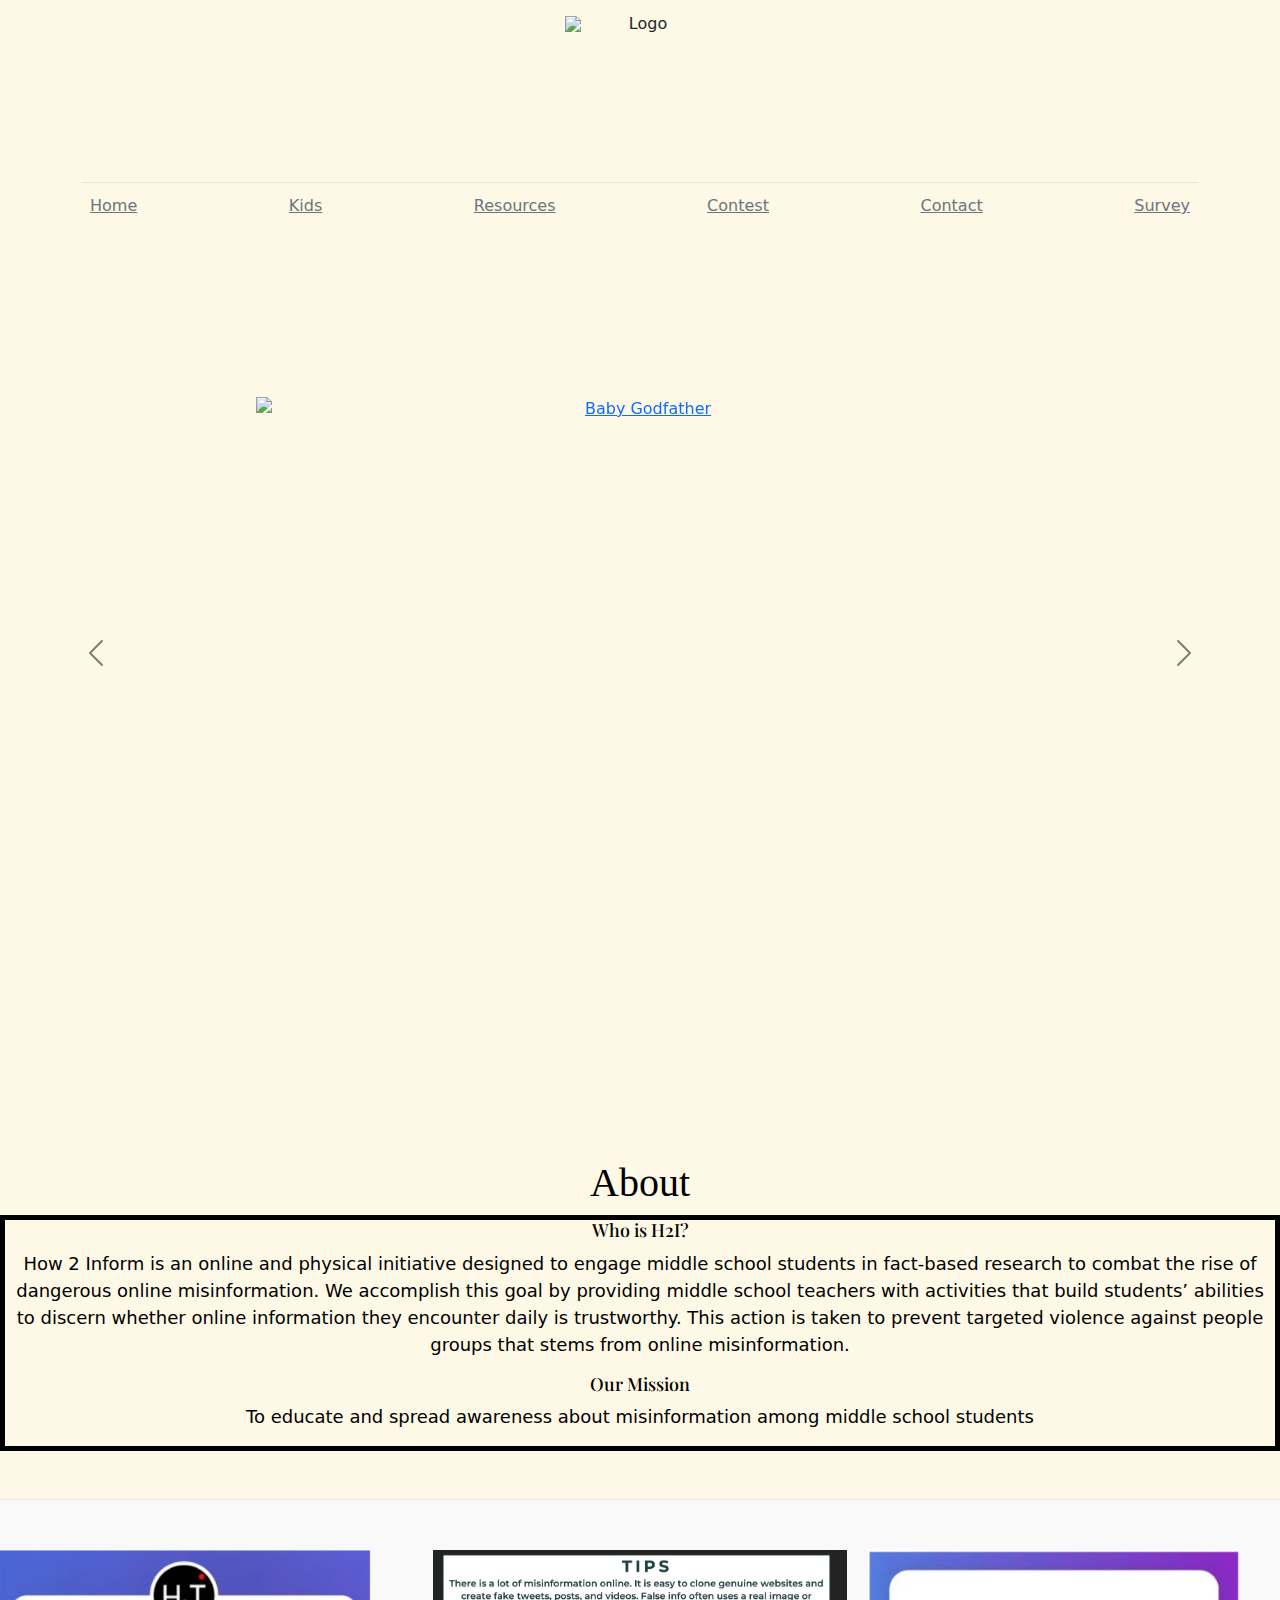
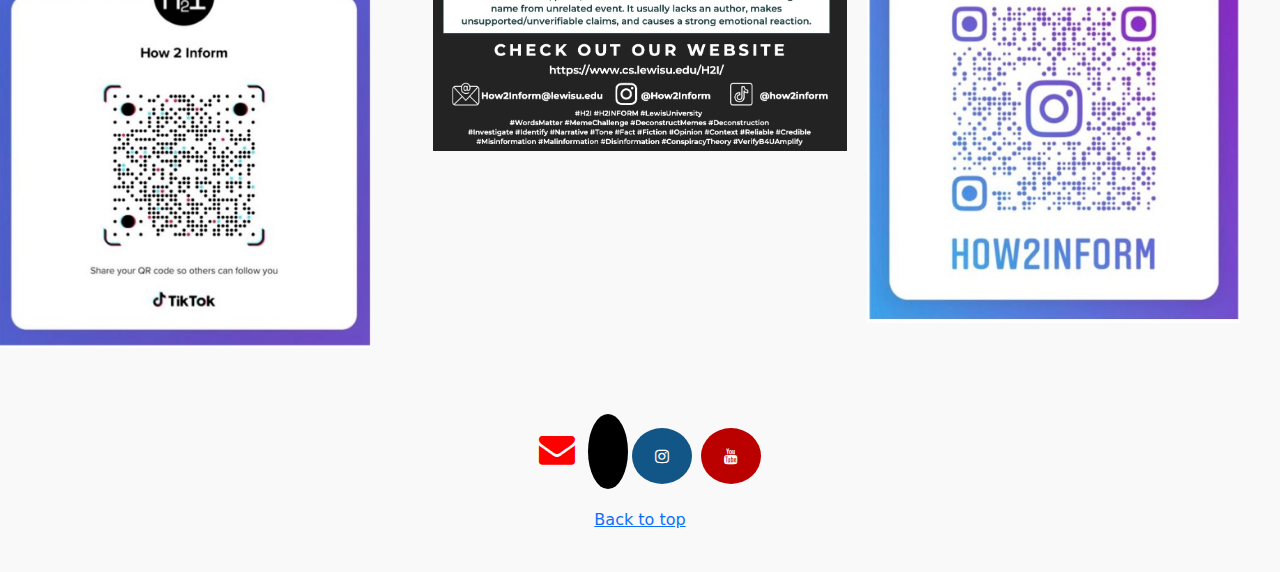
==== commit 175c1892: "Added Survey Page" ====
--- a/index.html
+++ b/index.html
@@ -60,7 +60,9 @@
         <a class="p-2 link-secondary" href="kids.html#">Kids</a>
         <a class="p-2 link-secondary" href="resource.html#">Resources</a>
         <a class="p-2 link-secondary" href="contest.html#">Contest</a>
-        <a class="p-2 link-secondary" href="contact.html#">Contact</a>
+        <a class="p-2 link-secondary" href="contact.html">Contact</a>
+		<a class="p-2 link-secondary" href="survey.html#">Survey</a>		
+        <!--<a class="p-2 link-secondary" href="<?php include('contact.php'#)"?>Contact</a>--> 
       </nav>
     </div>
   </div>
@@ -72,9 +74,9 @@
           <a class="d-block w-100" href="kids.html">
             <img class=" home-page-img" src="images/bg.jpg" alt="Baby Godfather" id="baby">
           </a>
-          <div class="carousel-caption d-none d-md-block">
+        <!--  <div class="carousel-caption d-none d-md-block">
             <h2 id="kids">Kids Click Here!</h2>
-          </div>
+          </div>-->
         </div>
         <div class="carousel-item ">
           <a class="d-block w-100" href="resource.html">
@@ -90,9 +92,9 @@
           <a class="d-block w-100" href="contest.html">
             <img class="home-page-img" src="images/mc.jpg" alt="MC">
           </a>
-          <div class="carousel-caption d-none d-md-block">
+        <!--   <div class="carousel-caption d-none d-md-block">
             <h2 id="contest">Click Here</h2>
-          </div>
+          </div>-->
         </div>
 
       </div>
